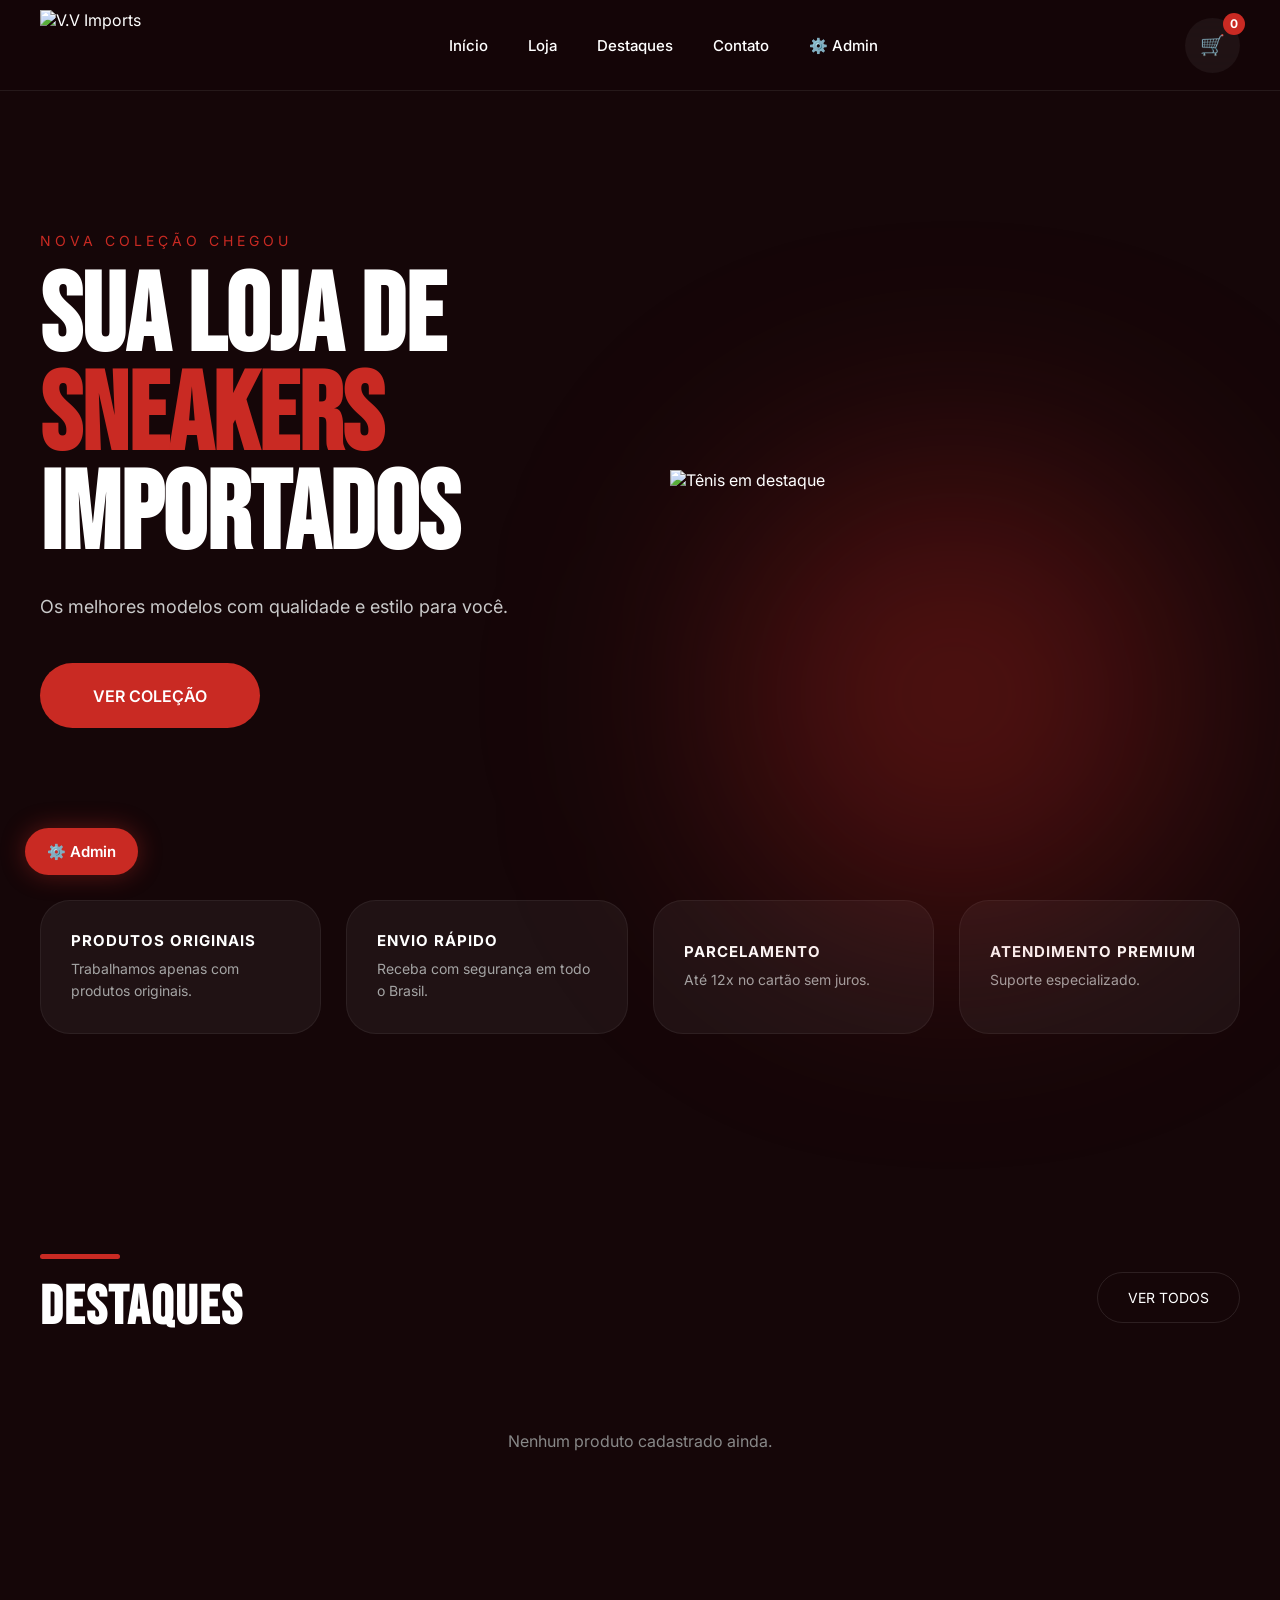
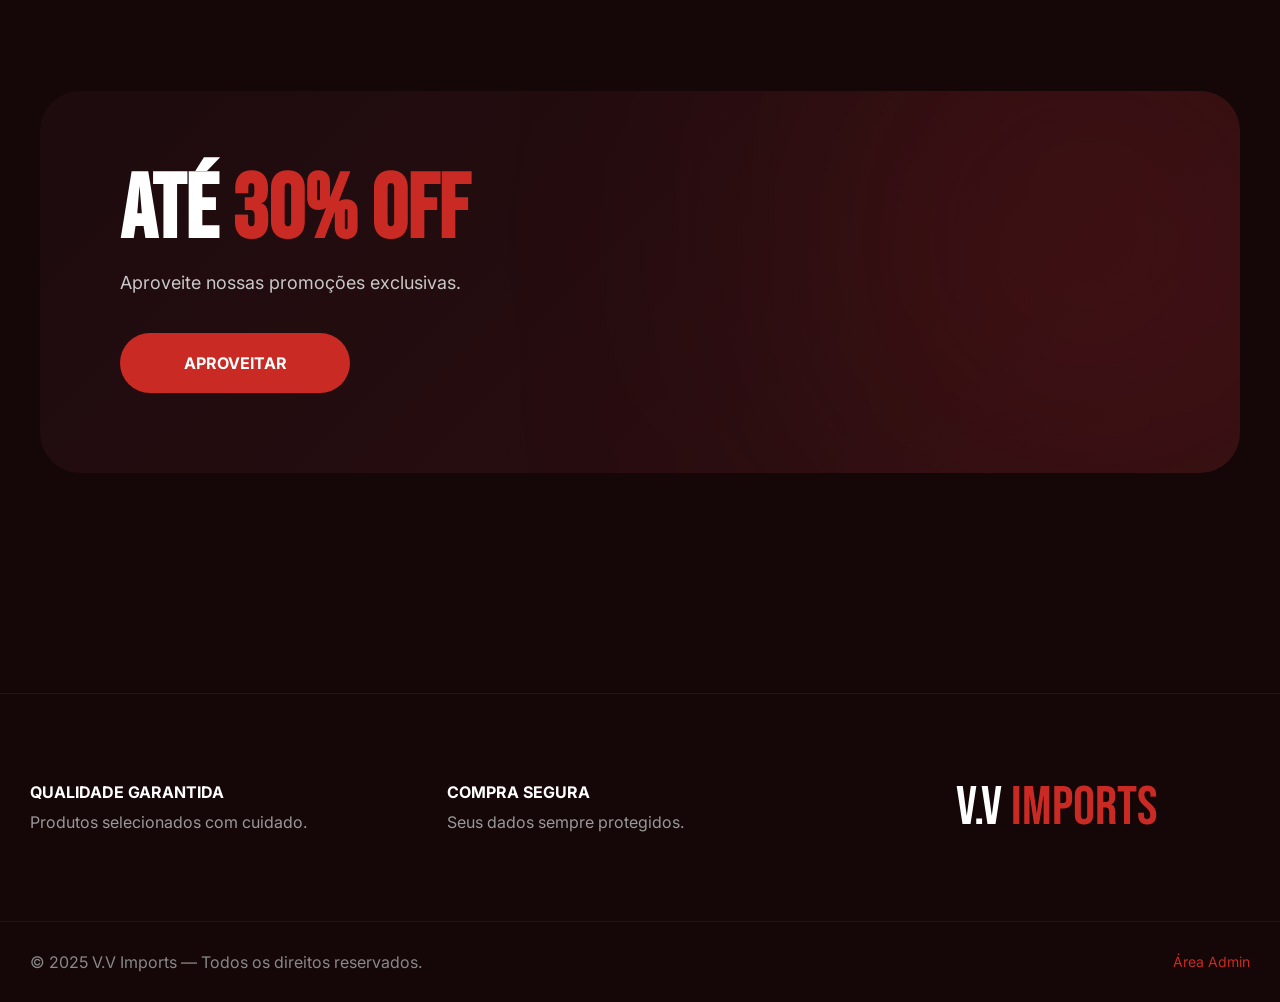
==== index.html @ e32a4dbe "Update index.html" ====
<!DOCTYPE html>
<html lang="pt-BR">
<head>
  <meta charset="UTF-8">
  <meta name="viewport" content="width=device-width, initial-scale=1.0">
  <title>V.V Imports - Sneakers Importados</title>
  <link rel="preconnect" href="https://fonts.googleapis.com">
  <link href="https://fonts.googleapis.com/css2?family=Bebas+Neue&family=Inter:wght@300;400;500;600;700;800&display=swap" rel="stylesheet">
  <link rel="stylesheet" href="styles.css">
</head>
<body>

<!-- HEADER -->
<header class="header">
  <div class="header-inner">

<img src="logo.png" alt="V.V Imports" class="logo-img">
    
    <nav class="nav" id="mainNav">
      <a class="nav-link" href="index.html">Início</a>
      <a class="nav-link" href="loja.html">Loja</a>
      <a class="nav-link" href="#destaques">Destaques</a>
      <a class="nav-link" href="#contato">Contato</a>
      <a class="nav-link" href="adminlogin.html">⚙️ Admin</a>
    </nav>

    <div class="header-actions">
      <button class="cart-btn" id="cartBtn" aria-label="Carrinho">
        🛒
        <span class="cart-badge" id="cartBadge">0</span>
      </button>
      <button class="hamburger" id="hamburger" aria-label="Menu">
        <span></span><span></span><span></span>
      </button>
    </div>

  </div>
</header>

<!-- HERO -->
<section class="hero">
  <div class="hero-content">
    <p class="hero-eyebrow">Nova coleção chegou</p>
    <h1 class="hero-title">
      SUA LOJA DE
      <span class="hero-red">SNEAKERS</span>
      IMPORTADOS
    </h1>
    <p class="hero-sub">Os melhores modelos com qualidade e estilo para você.</p>
    <a href="loja.html" class="btn-hero">VER COLEÇÃO</a>
  </div>

  <div class="hero-img-wrap">
    <div class="hero-glow"></div>
    <img class="hero-shoe" src="img/banner.png" alt="Tênis em destaque">
  </div>
</section>

<!-- BENEFÍCIOS -->
<section class="badges">
  <div class="badges-inner">

    <div class="badge-item">
      <div>
        <strong>PRODUTOS ORIGINAIS</strong>
        <span>Trabalhamos apenas com produtos originais.</span>
      </div>
    </div>

    <div class="badge-item">
      <div>
        <strong>ENVIO RÁPIDO</strong>
        <span>Receba com segurança em todo o Brasil.</span>
      </div>
    </div>

    <div class="badge-item">
      <div>
        <strong>PARCELAMENTO</strong>
        <span>Até 12x no cartão sem juros.</span>
      </div>
    </div>

    <div class="badge-item">
      <div>
        <strong>ATENDIMENTO PREMIUM</strong>
        <span>Suporte especializado.</span>
      </div>
    </div>

  </div>
</section>

<!-- DESTAQUES -->
<section class="section" id="destaques">
  <div class="section-inner">
    <div class="section-head">

      <div class="section-title-wrap">
        <div class="section-bar"></div>
        <h2 class="section-title">DESTAQUES</h2>
      </div>

      <a class="btn-outline" href="loja.html">VER TODOS</a>

    </div>

    <div class="products-grid" id="homeProducts"></div>

  </div>
</section>

<!-- BANNER PROMO -->
<section class="section" style="padding-top:0">
  <div class="section-inner">

    <div class="promo-banner">

      <div class="promo-content">

        <h2 class="promo-title">ATÉ <span>30% OFF</span></h2>

        <p class="promo-text">
          Aproveite nossas promoções exclusivas.
        </p>

        <a href="loja.html"
           class="btn-promo"
           style="display:inline-block;line-height:60px;text-align:center;text-decoration:none">

          APROVEITAR

        </a>

      </div>

    </div>

  </div>
</section>

<!-- FOOTER -->
<footer class="footer" id="contato">

  <div class="footer-top">

    <div class="footer-badge">
      <div>
        <strong>QUALIDADE GARANTIDA</strong>
        <span>Produtos selecionados com cuidado.</span>
      </div>
    </div>

    <div class="footer-badge">
      <div>
        <strong>COMPRA SEGURA</strong>
        <span>Seus dados sempre protegidos.</span>
      </div>
    </div>

    <div class="footer-logo">
      <span class="footer-logo-text">
        V.V <em>imports</em>
      </span>
    </div>

  </div>

  <div class="footer-bottom">
    <p>© 2025 V.V Imports — Todos os direitos reservados.</p>

    <a class="footer-admin-link" href="admin.html">
      Área Admin
    </a>
  </div>

</footer>

<!-- BOTÃO FLUTUANTE ADMIN -->
<a href="admin.html" class="floating-admin">
  ⚙️ Admin
</a>

<!-- CARRINHO -->
<div class="cart-overlay" id="cartOverlay"></div>

<aside class="cart-drawer" id="cartDrawer">

  <div class="cart-header">
    <h3>Seu Carrinho</h3>
    <button class="cart-close" id="cartClose">&times;</button>
  </div>

  <div class="cart-items" id="cartItems"></div>

  <div class="cart-footer">

    <div class="cart-total">
      <span>Total</span>
      <strong id="cartTotal">R$ 0,00</strong>
    </div>

    <button class="btn-checkout">
      FINALIZAR COMPRA
    </button>

  </div>

</aside>

<!-- MODAL PRODUTO -->
<div class="modal-overlay" id="modalOverlay">
  <div class="modal-box" id="modalBox">
    <button class="modal-close" id="modalClose">&times;</button>
    <div class="modal-content" id="modalContent"></div>
  </div>
</div>

<!-- TOAST -->
<div class="toast" id="toast"></div>

<script src="script.js"></script>

</body>
</html>
---- styles.css ----
/* =========================
   VC IMPORTS — styles.css
   Versão corrigida e completa
========================= */

@import url('https://fonts.googleapis.com/css2?family=Bebas+Neue&family=Inter:wght@300;400;500;600;700;800&display=swap');

:root{
  --bg:#150608;
  --bg2:#1d0b0d;
  --card:#201214;
  --red:#C92A23;
  --red-dark:#6A0A0B;
  --gray:#98909B;
  --white:#ffffff;
}

*{ margin:0; padding:0; box-sizing:border-box; }
html{ scroll-behavior:smooth; }
body{ background:var(--bg); color:var(--white); font-family:'Inter',sans-serif; overflow-x:hidden; }
a{ text-decoration:none; color:inherit; }
img{ max-width:100%; display:block; }
button{ border:none; outline:none; cursor:pointer; font-family:'Inter',sans-serif; }

/* ── HEADER ─────────────── */
.header{
  position:fixed; width:100%; top:0; left:0; z-index:1000;
  background:rgba(21,6,8,.85); backdrop-filter:blur(20px);
  border-bottom:1px solid rgba(255,255,255,.08);
}
.header-inner{
  max-width:1400px; height:90px; margin:auto;
  display:flex; align-items:center; justify-content:space-between; padding:0 40px;
}

/* ── LOGO ─────────────── */
.logo{ display:flex; align-items:center; gap:15px; }
.logo-circle{
  width:70px; height:70px; border-radius:50%; background:var(--red);
  display:flex; flex-direction:column; justify-content:center; align-items:center;
  box-shadow:0 0 25px rgba(201,42,35,.4);
}
.logo-vc{ font-family:'Bebas Neue'; font-size:28px; line-height:1; }
.logo-imp{ font-size:10px; letter-spacing:2px; }

/* ── NAV ─────────────── */
.nav{ display:flex; gap:40px; }
.nav-link{ position:relative; font-size:15px; font-weight:500; transition:.3s; }
.nav-link:hover{ color:var(--red); }
.nav-link::after{
  content:""; position:absolute; left:0; bottom:-8px;
  width:0; height:2px; background:var(--red); transition:.3s;
}
.nav-link:hover::after{ width:100%; }

/* ── HEADER ACTIONS ─────────────── */
.header-actions{ display:flex; align-items:center; gap:20px; }
.cart-btn{
  width:55px; height:55px; border-radius:50%;
  background:rgba(255,255,255,.05); color:white; position:relative; transition:.3s;
  font-size:20px;
}
.cart-btn:hover{ background:var(--red); transform:translateY(-4px); }
.cart-badge{
  position:absolute; top:-5px; right:-5px;
  width:22px; height:22px; border-radius:50%; background:var(--red);
  display:flex; align-items:center; justify-content:center;
  font-size:12px; font-weight:700;
}

/* ── HAMBURGER ─────────────── */
.hamburger{
  width:55px; height:55px; border-radius:50%;
  background:rgba(255,255,255,.05);
  display:none; flex-direction:column; justify-content:center; align-items:center; gap:5px;
}
.hamburger span{ width:22px; height:2px; background:white; border-radius:2px; }

/* ── HERO ─────────────── */
.hero{
  min-height:100vh; max-width:1400px; margin:auto;
  padding:140px 40px 80px;
  display:flex; justify-content:space-between; align-items:center; gap:60px;
}
.hero-content{ flex:1; }
.hero-eyebrow{ color:var(--red); text-transform:uppercase; letter-spacing:4px; font-size:14px; margin-bottom:20px; }
.hero-title{ font-family:'Bebas Neue'; font-size:110px; line-height:.9; margin-bottom:25px; }
.hero-red{ color:var(--red); }
.hero-sub{ max-width:550px; color:#c9c9c9; font-size:18px; line-height:1.8; margin-bottom:40px; }
.hero-img-wrap{ flex:1; display:flex; justify-content:center; position:relative; }
.hero-glow{
  position:absolute; width:450px; height:450px; border-radius:50%;
  background:rgba(201,42,35,.35); filter:blur(120px);
}
.hero-shoe{
  width:100%; max-width:650px; position:relative; z-index:2;
  animation:float 4s ease-in-out infinite;
}
@keyframes float{
  0%,100%{ transform:translateY(0); }
  50%{ transform:translateY(-20px); }
}

/* ── BOTÕES ─────────────── */
.btn-hero{
  width:220px; height:65px; background:var(--red); border-radius:50px;
  color:white; display:inline-flex; justify-content:center; align-items:center;
  font-weight:600; transition:.3s;
}
.btn-hero:hover{ transform:translateY(-8px); background:#ff2d2d; box-shadow:0 0 40px rgba(255,0,0,.4); }

.btn-buy{
  width:100%; height:54px; border-radius:50px; background:var(--red);
  color:white; font-size:15px; font-weight:600; transition:.3s; letter-spacing:.5px;
}
.btn-buy:hover{ background:#ff2a2a; box-shadow:0 0 35px rgba(255,0,0,.5); }

.btn-details{
  width:100%; height:54px; border-radius:50px;
  background:transparent; border:1px solid rgba(255,255,255,.2);
  color:white; font-size:15px; font-weight:500; transition:.3s;
}
.btn-details:hover{ border-color:var(--red); color:var(--red); }

.btn-delete{
  width:100%; height:54px; border-radius:50px;
  background:transparent; border:1px solid rgba(201,42,35,.5);
  color:var(--red); font-size:15px; font-weight:500; transition:.3s;
}
.btn-delete:hover{ background:var(--red); color:white; }

.btn-outline{
  padding:16px 30px; border:1px solid rgba(255,255,255,.1);
  border-radius:50px; font-size:14px; color:white; transition:.3s;
}
.btn-outline:hover{ background:var(--red); border-color:var(--red); }

/* ── BADGES ─────────────── */
.badges{ padding:0 40px 100px; }
.badges-inner{
  max-width:1400px; margin:auto;
  display:grid; grid-template-columns:repeat(auto-fit,minmax(250px,1fr)); gap:25px;
}
.badge-item{
  background:var(--card); border:1px solid rgba(255,255,255,.06);
  border-radius:30px; padding:30px;
  display:flex; align-items:center; gap:20px; transition:.3s;
}
.badge-item:hover{ transform:translateY(-10px); border-color:rgba(201,42,35,.3); box-shadow:0 0 40px rgba(201,42,35,.2); }
.badge-item strong{ display:block; font-size:15px; margin-bottom:8px; letter-spacing:1px; }
.badge-item span{ color:#a4a4a4; font-size:14px; line-height:1.6; }

/* ── SEÇÃO ─────────────── */
.section{ padding:120px 40px; }
.section-inner{ max-width:1400px; margin:auto; }
.section-head{ display:flex; justify-content:space-between; align-items:center; margin-bottom:50px; }
.section-title-wrap{ display:flex; flex-direction:column; }
.section-bar{ width:80px; height:5px; background:var(--red); border-radius:20px; margin-bottom:15px; }
.section-title{ font-family:'Bebas Neue'; font-size:55px; letter-spacing:2px; }

/* ── GRID PRODUTOS ─────────────── */
.products-grid{
  display:grid;
  grid-template-columns:repeat(auto-fill,minmax(300px,1fr));
  gap:30px;
}

/* ── CARD PRODUTO ─────────────── */
.product-card{
  background:var(--card); border-radius:28px; overflow:hidden;
  position:relative; transition:.4s; border:1px solid rgba(255,255,255,.05);
  cursor:pointer;
}
.product-card:hover{ transform:translateY(-12px); border-color:rgba(201,42,35,.3); box-shadow:0 0 50px rgba(201,42,35,.2); }

.product-img-wrap{ overflow:hidden; height:260px; background:#180d0e; }
.product-img-wrap img{ width:100%; height:100%; object-fit:cover; transition:transform .4s; }
.product-card:hover .product-img-wrap img{ transform:scale(1.05); }

.product-info{ padding:22px; }
.product-brand{ font-size:12px; color:var(--red); letter-spacing:2px; text-transform:uppercase; font-weight:600; }
.product-name{ font-size:20px; font-weight:700; margin:8px 0 10px; }
.product-description{ color:#a7a7a7; line-height:1.7; font-size:14px; margin-bottom:18px; min-height:44px; }
.product-price{ font-size:32px; color:var(--red); font-weight:700; margin-bottom:18px; }
.product-badge{
  position:absolute; top:18px; left:18px;
  background:var(--red); color:white;
  padding:8px 16px; border-radius:30px; font-size:12px; font-weight:700; z-index:5;
}
.product-buttons{ display:flex; flex-direction:column; gap:10px; }

/* ── EMPTY ─────────────── */
.empty-msg{ color:#888; font-size:16px; grid-column:1/-1; padding:40px 0; text-align:center; }

/* ── BUSCA ─────────────── */
.shop-controls{ margin-bottom:40px; }
#searchInput{
  width:100%; max-width:500px; height:60px;
  background:#1d0d0f; border:1px solid rgba(255,255,255,.08);
  border-radius:50px; padding:0 25px; color:white; font-size:16px;
  outline:none; transition:.3s;
}
#searchInput:focus{ border-color:var(--red); box-shadow:0 0 20px rgba(201,42,35,.15); }
#searchInput::placeholder{ color:#666; }

/* ── CARRINHO DRAWER ─────────────── */
.cart-overlay{
  position:fixed; inset:0; background:rgba(0,0,0,.75);
  opacity:0; visibility:hidden; transition:.3s; z-index:999;
}
.cart-overlay.active{ opacity:1; visibility:visible; }

.cart-drawer{
  position:fixed; right:-460px; top:0; width:430px; max-width:100%; height:100vh;
  background:#130609; z-index:1000; transition:.4s cubic-bezier(.4,0,.2,1);
  display:flex; flex-direction:column;
  border-left:1px solid rgba(255,255,255,.07);
}
.cart-drawer.active{ right:0; }

.cart-header{
  padding:25px 25px 20px;
  display:flex; justify-content:space-between; align-items:center;
  border-bottom:1px solid rgba(255,255,255,.08);
}
.cart-header h3{ font-size:22px; font-weight:700; }
.cart-close{ background:none; color:white; font-size:32px; line-height:1; }

.cart-items{ flex:1; overflow-y:auto; padding:20px 25px; }
.cart-items::-webkit-scrollbar{ width:4px; }
.cart-items::-webkit-scrollbar-track{ background:transparent; }
.cart-items::-webkit-scrollbar-thumb{ background:var(--red-dark); border-radius:4px; }

.cart-empty{ text-align:center; padding:60px 20px; color:#666; }
.cart-empty span{ font-size:48px; display:block; margin-bottom:15px; }

.cart-item{ display:flex; gap:15px; background:var(--card); padding:15px; border-radius:18px; margin-bottom:15px; }
.cart-item img{ width:85px; height:85px; object-fit:cover; border-radius:12px; flex-shrink:0; }
.cart-item-info{ flex:1; min-width:0; }
.cart-item-name{ font-size:15px; font-weight:600; margin-bottom:6px; white-space:nowrap; overflow:hidden; text-overflow:ellipsis; }
.cart-item-price{ color:var(--red); font-weight:700; font-size:16px; margin-bottom:10px; }

.cart-qty{ display:flex; align-items:center; gap:12px; }
.qty-btn{
  width:32px; height:32px; border-radius:50%; background:rgba(255,255,255,.08);
  color:white; font-size:18px; display:flex; align-items:center; justify-content:center; transition:.2s;
}
.qty-btn:hover{ background:var(--red); }
.cart-qty span{ font-size:16px; font-weight:600; min-width:20px; text-align:center; }

.cart-footer{ padding:20px 25px 25px; border-top:1px solid rgba(255,255,255,.08); }
.cart-total{ display:flex; justify-content:space-between; align-items:center; margin-bottom:18px; font-size:17px; }
.cart-total strong{ color:var(--red); font-size:26px; }
.btn-checkout{
  width:100%; height:58px; border-radius:50px; background:var(--red);
  color:white; font-size:16px; font-weight:700; transition:.3s; letter-spacing:.5px;
}
.btn-checkout:hover{ background:#ff2a2a; box-shadow:0 0 30px rgba(255,0,0,.4); }

/* ── MODAL PRODUTO ─────────────── */
.modal-overlay{
  position:fixed; inset:0; background:rgba(0,0,0,.8);
  opacity:0; visibility:hidden; transition:.3s; z-index:1001;
  display:flex; align-items:center; justify-content:center; padding:20px;
}
.modal-overlay.active{ opacity:1; visibility:visible; }

.modal-box{
  width:900px; max-width:100%; background:#160810;
  border-radius:30px; overflow:hidden;
  transform:scale(.85); opacity:0; transition:.3s; z-index:1002;
  position:relative; border:1px solid rgba(255,255,255,.07);
  max-height:90vh; overflow-y:auto;
}
.modal-box.active{ transform:scale(1); opacity:1; }

.modal-close{
  position:absolute; right:20px; top:20px;
  background:rgba(0,0,0,.5); color:white; font-size:28px;
  width:40px; height:40px; border-radius:50%; display:flex; align-items:center; justify-content:center;
  z-index:10; transition:.2s;
}
.modal-close:hover{ background:var(--red); }

.modal-layout{ display:grid; grid-template-columns:1fr 1fr; }

.modal-img-wrap{ background:#130609; position:relative; min-height:350px; }
.modal-image{ width:100%; height:100%; object-fit:cover; }

.modal-details{ padding:40px; display:flex; flex-direction:column; justify-content:center; }
.modal-brand{ font-size:12px; color:var(--red); letter-spacing:2px; text-transform:uppercase; font-weight:600; }
.modal-category{
  display:inline-block; margin-left:10px; font-size:11px; color:#888;
  background:rgba(255,255,255,.05); padding:3px 10px; border-radius:20px;
}
.modal-title{ font-size:28px; font-weight:700; margin:12px 0 14px; line-height:1.2; }
.modal-desc{ color:#aaa; line-height:1.8; font-size:15px; margin-bottom:24px; }
.modal-price{ font-size:40px; color:var(--red); font-weight:700; margin-bottom:28px; }

/* ── TOAST ─────────────── */
.toast{
  position:fixed; bottom:40px; right:40px;
  background:#1d0d0f; border:1px solid var(--red);
  color:white; padding:16px 24px; border-radius:18px;
  font-size:15px; transform:translateY(100px); opacity:0; transition:.3s; z-index:2000;
  box-shadow:0 0 30px rgba(201,42,35,.3);
}
.toast.show{ transform:translateY(0); opacity:1; }

/* ── BANNER PROMO ─────────────── */
.promo-banner{
  margin-top:80px; background:linear-gradient(135deg,#1d0b0d,#2d0e12);
  border-radius:40px; padding:80px; position:relative; overflow:hidden;
}
.promo-banner::before{
  content:""; position:absolute;
  width:500px; height:500px; background:rgba(201,42,35,.2);
  border-radius:50%; filter:blur(150px); right:-100px; top:-100px;
}
.promo-content{ position:relative; z-index:2; }
.promo-title{ font-family:'Bebas Neue'; font-size:90px; line-height:.9; margin-bottom:20px; }
.promo-title span{ color:var(--red); }
.promo-text{ color:#c8c8c8; font-size:18px; margin-bottom:40px; }
.btn-promo{ width:230px; height:60px; border-radius:50px; background:var(--red); color:white; font-weight:700; transition:.3s; }
.btn-promo:hover{ transform:translateY(-8px); box-shadow:0 0 40px rgba(255,0,0,.4); }

/* ── ADMIN LOGIN ─────────────── */
.page-login{
  min-height:100vh; display:flex; align-items:center; justify-content:center;
  padding:40px 20px;
}
.login-card{
  width:100%; max-width:460px; background:var(--card);
  border-radius:35px; padding:50px; border:1px solid rgba(255,255,255,.06);
}
.login-card h1{ font-family:'Bebas Neue'; font-size:48px; margin-bottom:8px; }
.login-card p{ color:#888; margin-bottom:35px; font-size:15px; }
.form-group{ display:flex; flex-direction:column; gap:8px; margin-bottom:20px; }
.form-group label{ font-size:13px; color:#aaa; }
.form-group input{
  height:56px; background:#2b1518; border:1px solid rgba(255,255,255,.06);
  border-radius:18px; padding:0 20px; color:white; font-size:15px; outline:none; transition:.3s;
}
.form-group input:focus{ border-color:var(--red); }
.login-error{
  display:none; background:rgba(201,42,35,.15); border:1px solid rgba(201,42,35,.3);
  color:#ff8080; padding:14px 18px; border-radius:15px; font-size:14px; margin-bottom:20px;
}

/* ── ADMIN PANEL ─────────────── */
.page-admin{ max-width:1400px; margin:auto; padding:130px 30px 80px; }
.admin-topbar{
  display:flex; justify-content:space-between; align-items:center;
  margin-bottom:40px;
}
.admin-topbar h1{ font-family:'Bebas Neue'; font-size:52px; }
.btn-logout{
  padding:12px 24px; border-radius:50px; background:rgba(201,42,35,.15);
  border:1px solid rgba(201,42,35,.4); color:var(--red); font-weight:600; transition:.3s;
}
.btn-logout:hover{ background:var(--red); color:white; }

.admin-grid{ display:grid; grid-template-columns:420px 1fr; gap:40px; align-items:start; }

.admin-form-card{
  background:var(--card); border-radius:30px; padding:40px;
  border:1px solid rgba(255,255,255,.05); position:sticky; top:110px;
}
.admin-form-card h2{ font-family:'Bebas Neue'; font-size:36px; margin-bottom:30px; }

.form-card{ display:flex; flex-direction:column; gap:18px; }
.form-card label{ font-size:13px; color:#bdbdbd; margin-bottom:-10px; }
.form-card input, .form-card textarea{
  width:100%; background:#2b1518; border:1px solid rgba(255,255,255,.06);
  border-radius:16px; padding:14px 18px; color:white; font-size:14px; outline:none; transition:.3s;
}
.form-card input:focus, .form-card textarea:focus{ border-color:var(--red); }
.form-card input[type="file"]{ padding:12px 18px; }
.form-card textarea{ resize:vertical; min-height:80px; }

#imagePreview{
  display:none; width:100%; max-height:200px; object-fit:cover;
  border-radius:16px; margin-top:5px;
}

.admin-products-section h2{ font-family:'Bebas Neue'; font-size:40px; margin-bottom:30px; }

/* ── FOOTER ─────────────── */
.footer{ margin-top:100px; border-top:1px solid rgba(255,255,255,.06); }
.footer-top{
  max-width:1400px; margin:auto; padding:80px 30px;
  display:grid; grid-template-columns:repeat(auto-fit,minmax(250px,1fr)); gap:30px;
}
.footer-badge{ display:flex; gap:20px; align-items:center; }
.footer-badge strong{ display:block; margin-bottom:10px; }
.footer-badge span{ color:#999; }
.footer-logo{ display:flex; justify-content:center; align-items:center; }
.footer-logo-text{ font-family:'Bebas Neue'; font-size:55px; }
.footer-logo-text em{ color:var(--red); font-style:normal; }
.footer-bottom{
  border-top:1px solid rgba(255,255,255,.06); padding:30px;
  display:flex; justify-content:space-between; align-items:center; color:#888;
}
.footer-admin-link{ color:var(--red); font-size:14px; }
.footer-admin-link:hover{ text-decoration:underline; }

/* ── ANIMAÇÕES ─────────────── */
@keyframes fadeUp{
  from{ opacity:0; transform:translateY(30px); }
  to{ opacity:1; transform:translateY(0); }
}
.product-card{ animation:fadeUp .6s ease both; }

/* ── BOTÃO ADMIN FLUTUANTE ─────────────── */

.floating-admin{
    position:fixed;
    bottom:25px;
    left:25px;

    background:var(--red);
    color:white;

    padding:14px 22px;
    border-radius:50px;

    font-size:15px;
    font-weight:600;

    z-index:2000;

    box-shadow:0 0 25px rgba(201,42,35,.4);

    transition:.3s;
}

.floating-admin:hover{
    transform:translateY(-5px);
    background:#ff2a2a;
}

/* ── RESPONSIVO ─────────────── */
@media(max-width:900px){
  .admin-grid{ grid-template-columns:1fr; }
  .admin-form-card{ position:static; }
  .modal-layout{ grid-template-columns:1fr; }
  .modal-img-wrap{ min-height:280px; }
}

@media(max-width:768px){
  .nav{ display:none; position:absolute; top:90px; left:0; right:0; flex-direction:column;
        background:rgba(21,6,8,.97); padding:20px 30px; gap:20px; border-bottom:1px solid rgba(255,255,255,.08); }
  .nav.open{ display:flex; }
  .hamburger{ display:flex; }
  .hero{ flex-direction:column; text-align:center; padding-top:130px; }
  .hero-title{ font-size:72px; }
  .hero-sub{ font-size:16px; }
  .section{ padding:80px 20px; }
  .section-title{ font-size:45px; }
  .section-head{ flex-direction:column; gap:20px; }
  .badges{ padding:0 20px 60px; }
  .promo-banner{ padding:50px 30px; }
  .promo-title{ font-size:60px; }
  .footer-bottom{ flex-direction:column; gap:15px; text-align:center; }
}

@media(max-width:500px){
  .hero-title{ font-size:54px; }
  .header-inner{ padding:0 20px; }
  .cart-drawer{ width:100%; }
  .toast{ right:15px; left:15px; bottom:20px; }
  .login-card{ padding:35px 25px; }
  .admin-form-card{ padding:25px 20px; }
}

.logo{
    display: flex;
    align-items: center;
}

.logo-img{
    height: 70px;      /* ajuste conforme necessário */
    width: auto;
    object-fit: contain;
}
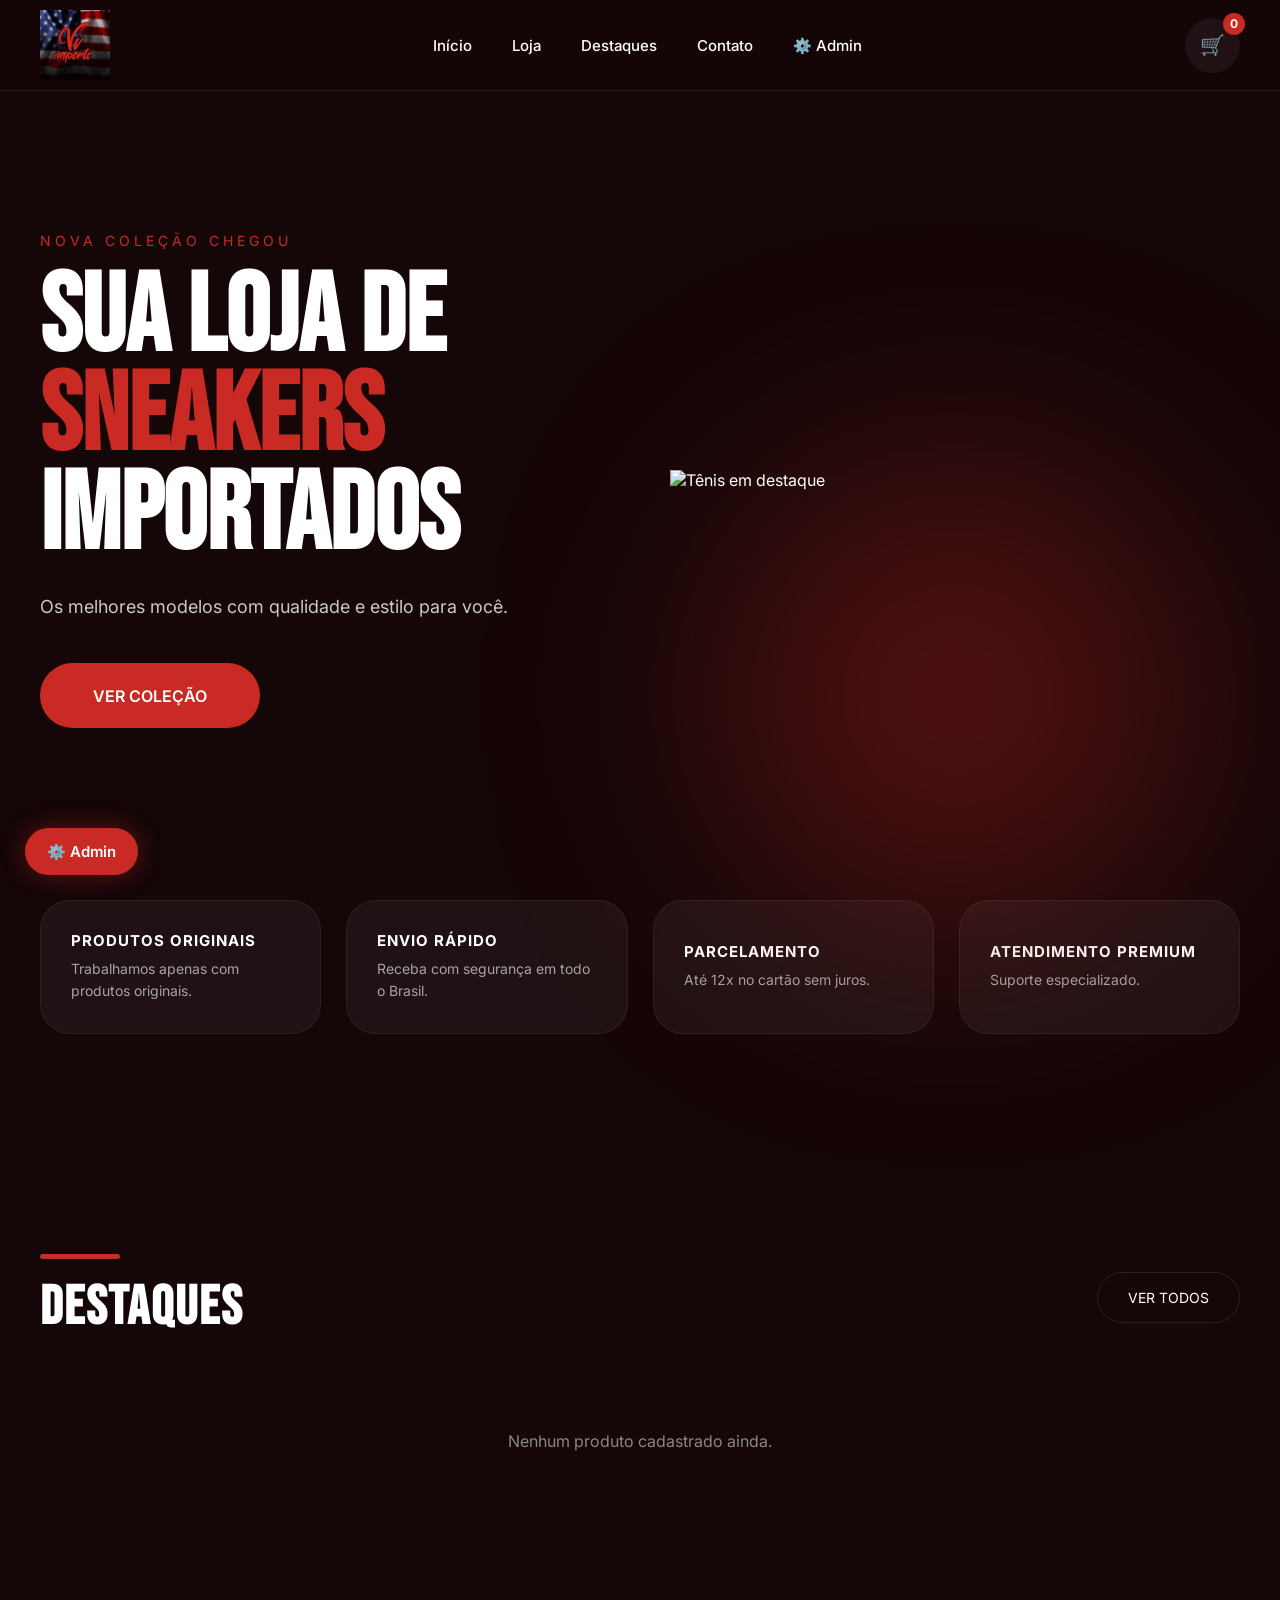
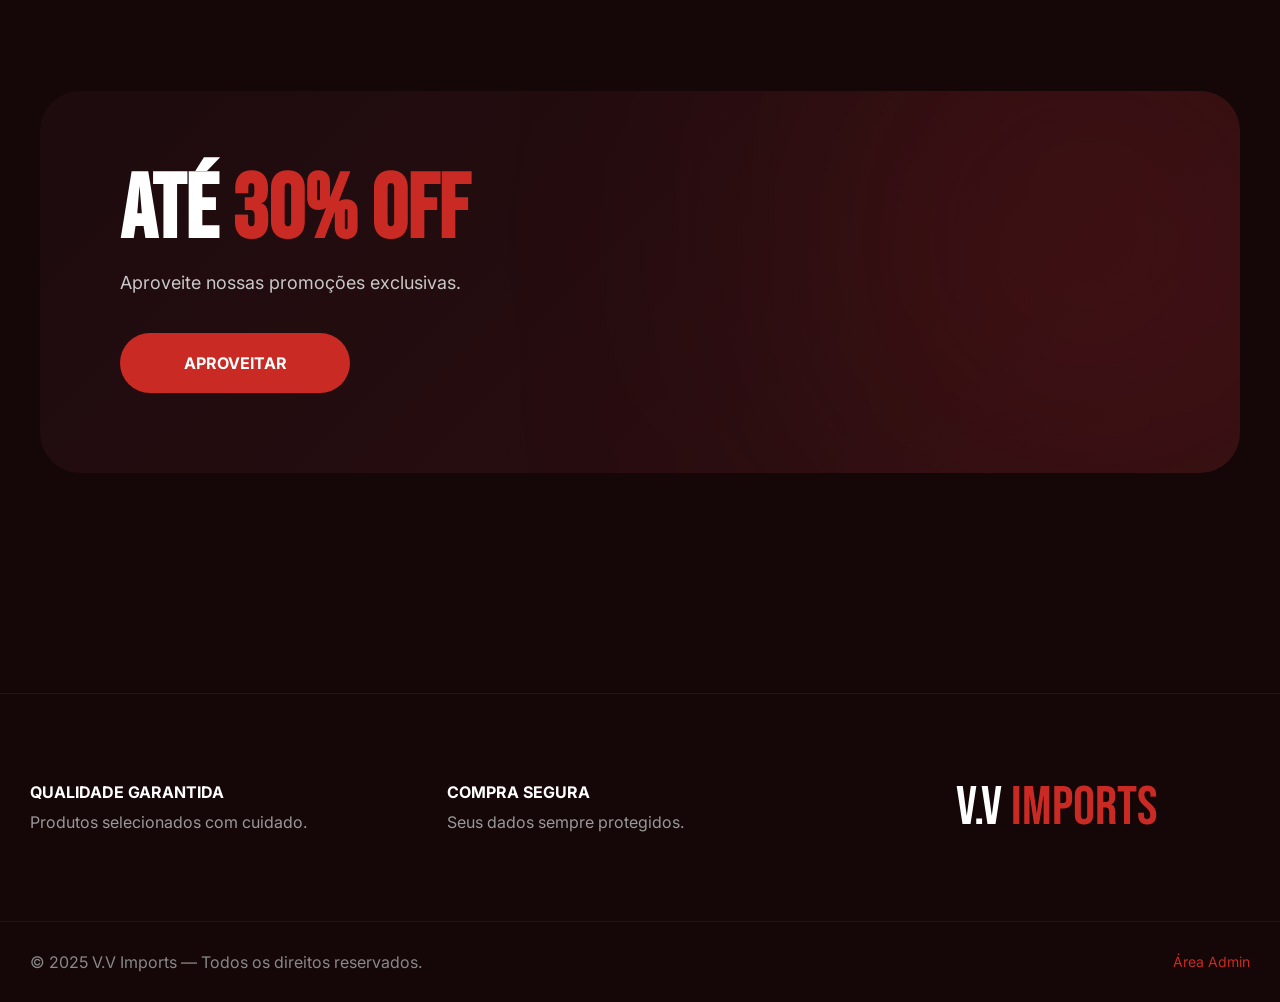
==== commit cd7a30b0: "Update index.html" ====
--- a/index.html
+++ b/index.html
@@ -14,7 +14,9 @@
 <header class="header">
   <div class="header-inner">
 
-<img src="logo.png" alt="V.V Imports" class="logo-img">
+<a href="index.html" class="logo">
+    <img src="logo.jpg" alt="V.V Imports" class="logo-img">
+</a>
     
     <nav class="nav" id="mainNav">
       <a class="nav-link" href="index.html">Início</a>
@@ -169,15 +171,15 @@
   <div class="footer-bottom">
     <p>© 2025 V.V Imports — Todos os direitos reservados.</p>
 
-    <a class="footer-admin-link" href="admin.html">
-      Área Admin
-    </a>
+ <a class="footer-admin-link" href="adminlogin.html">
+  Área Admin
+</a>
   </div>
 
 </footer>
 
 <!-- BOTÃO FLUTUANTE ADMIN -->
-<a href="admin.html" class="floating-admin">
+<a href="adminlogin.html" class="floating-admin">
   ⚙️ Admin
 </a>
 
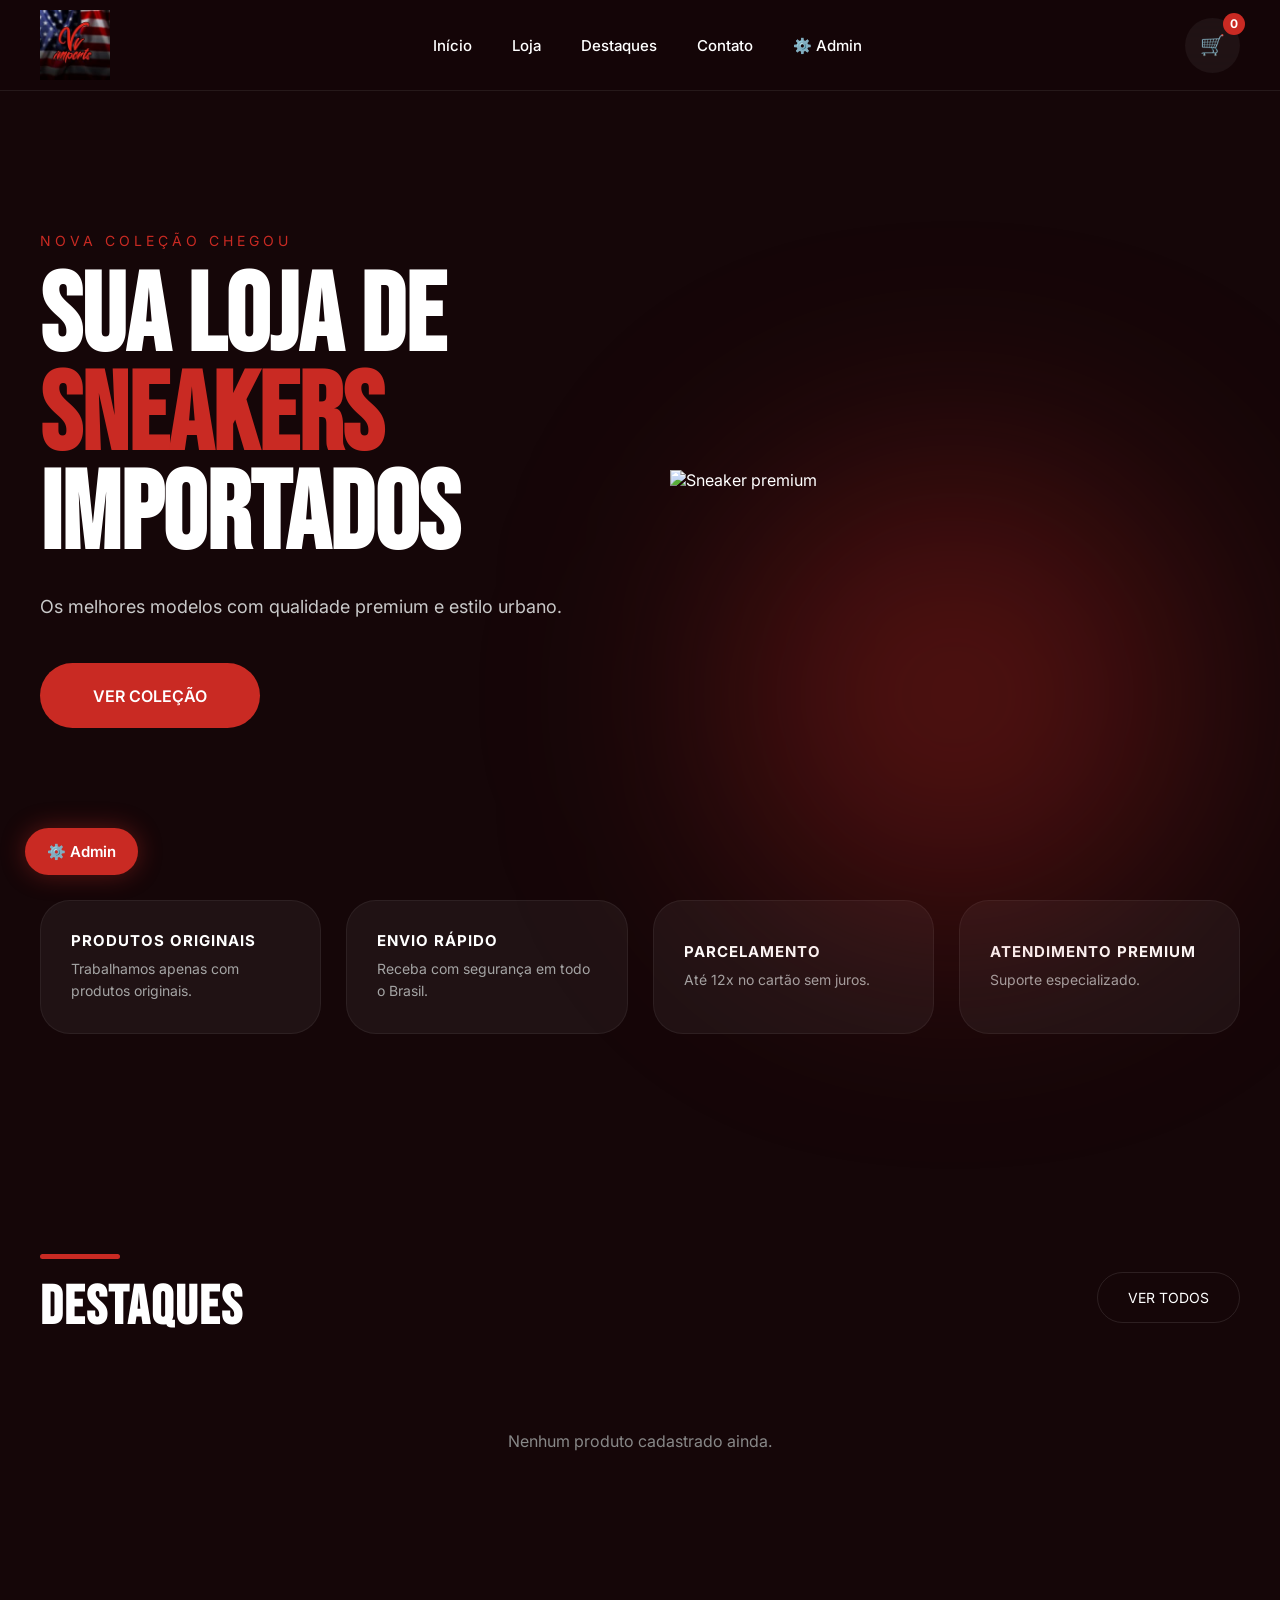
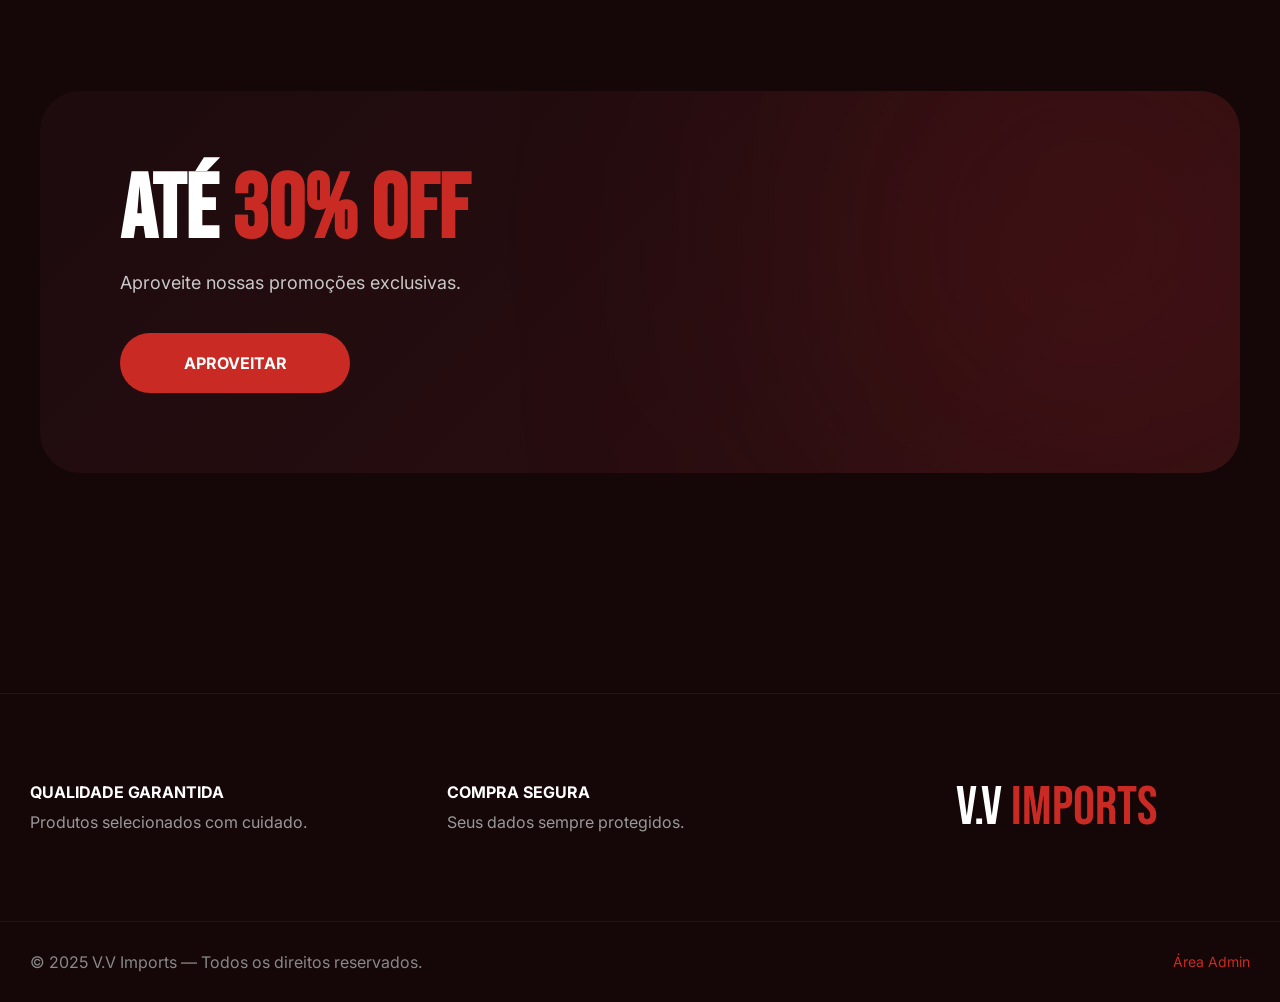
==== commit d3552150: "Update index.html" ====
--- a/index.html
+++ b/index.html
@@ -43,18 +43,22 @@
 <section class="hero">
   <div class="hero-content">
     <p class="hero-eyebrow">Nova coleção chegou</p>
+
     <h1 class="hero-title">
-      SUA LOJA DE
-      <span class="hero-red">SNEAKERS</span>
-      IMPORTADOS
+      SUA LOJA DE<br>
+      <span class="hero-red">SNEAKERS</span> IMPORTADOS
     </h1>
-    <p class="hero-sub">Os melhores modelos com qualidade e estilo para você.</p>
+
+    <p class="hero-sub">
+      Os melhores modelos com qualidade premium e estilo urbano.
+    </p>
+
     <a href="loja.html" class="btn-hero">VER COLEÇÃO</a>
   </div>
 
   <div class="hero-img-wrap">
     <div class="hero-glow"></div>
-    <img class="hero-shoe" src="img/banner.png" alt="Tênis em destaque">
+    <img class="hero-shoe" src="img/banner.png" alt="Sneaker premium">
   </div>
 </section>
 
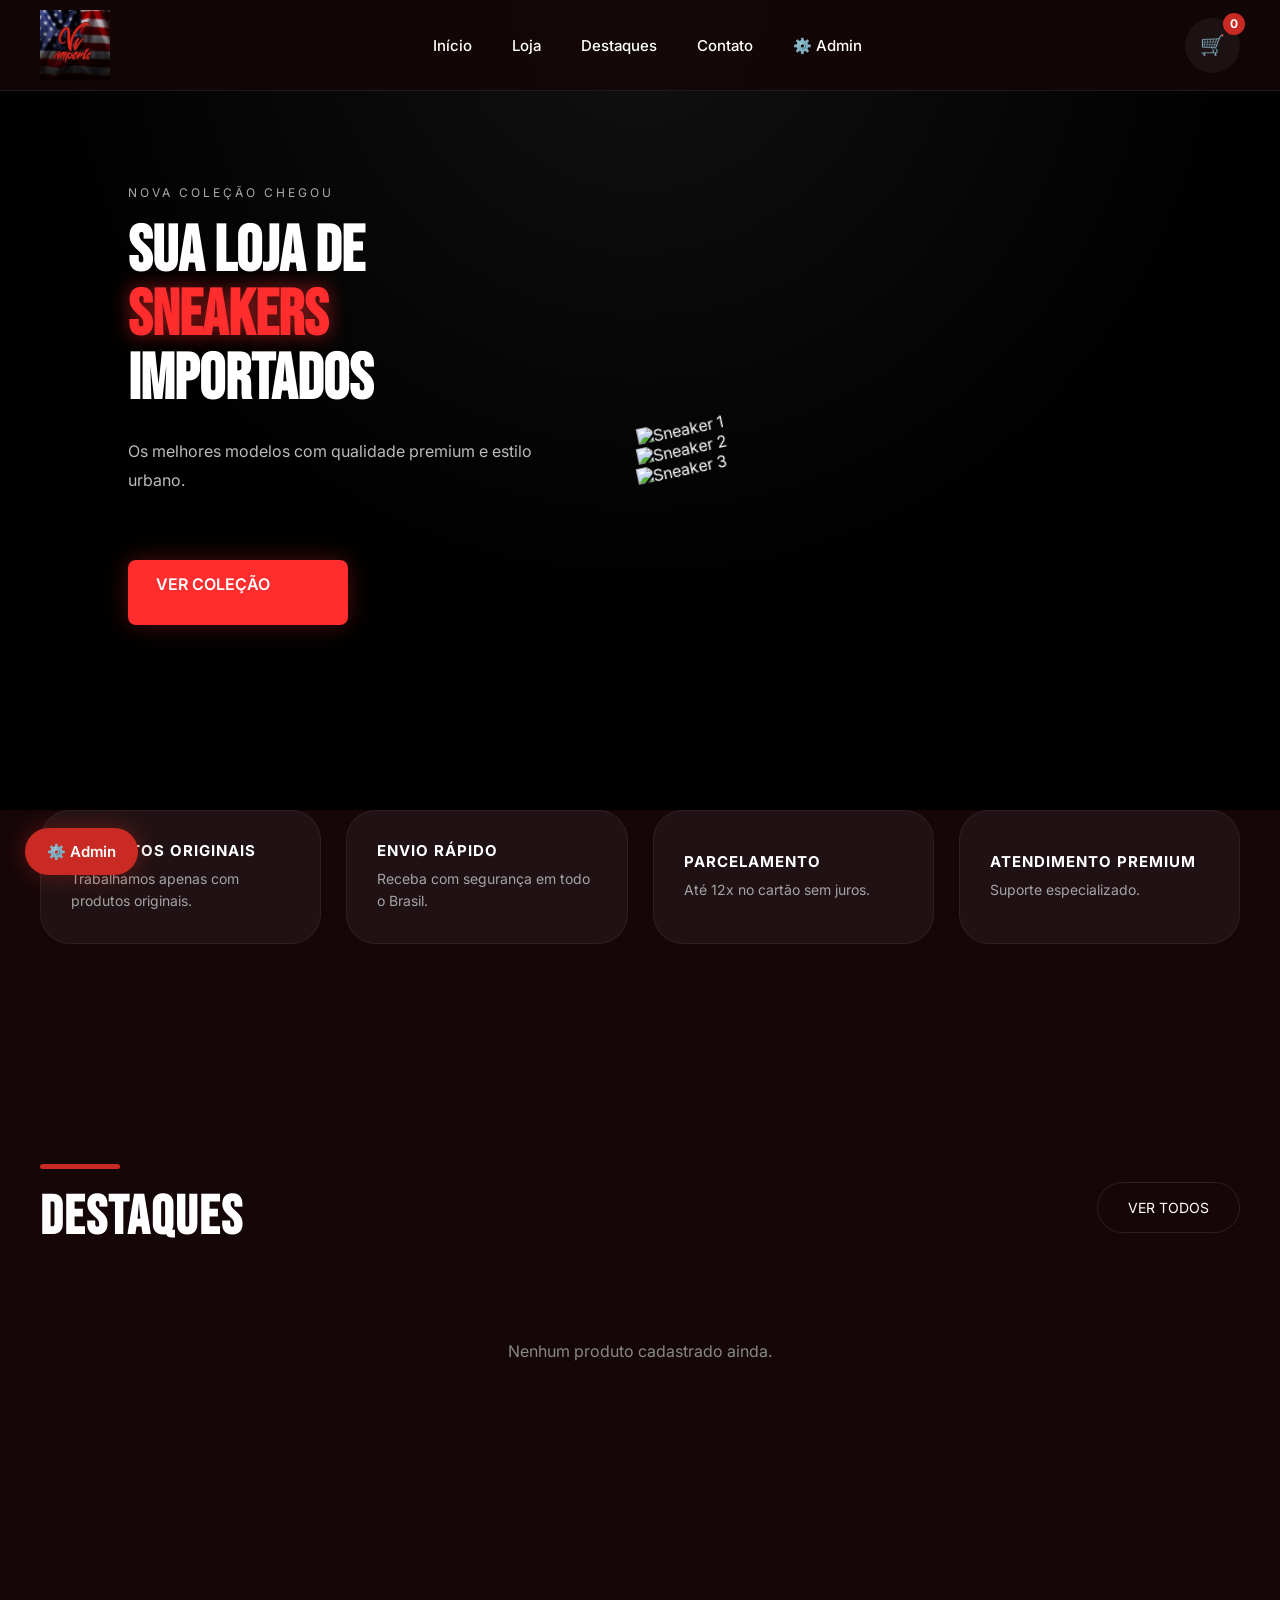
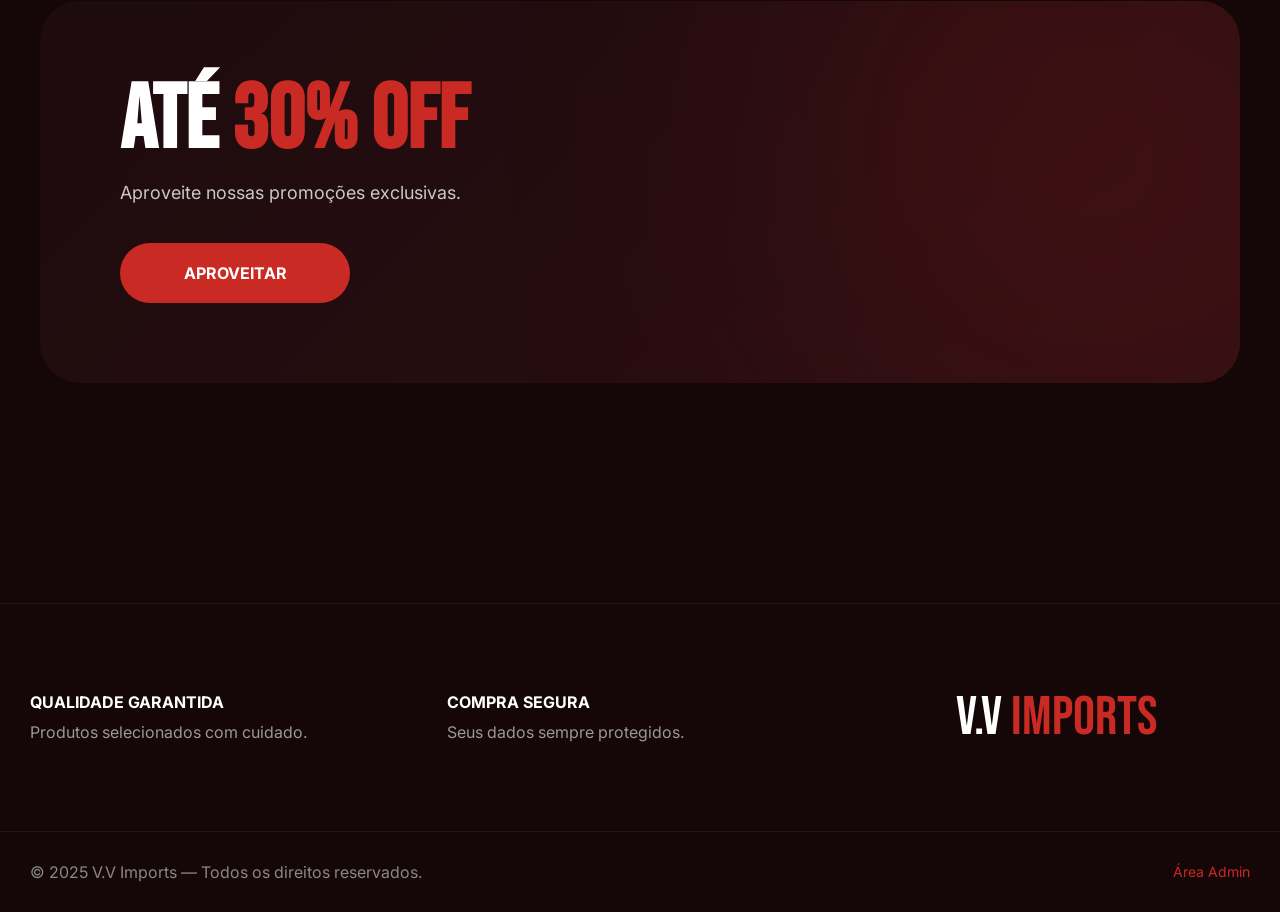
==== commit a80f636e: "Enhance hero section with image slider Added a hero slider with multiple sneaker images." ====
--- a/index.html
+++ b/index.html
@@ -41,6 +41,7 @@
 
 <!-- HERO -->
 <section class="hero">
+
   <div class="hero-content">
     <p class="hero-eyebrow">Nova coleção chegou</p>
 
@@ -56,10 +57,16 @@
     <a href="loja.html" class="btn-hero">VER COLEÇÃO</a>
   </div>
 
-  <div class="hero-img-wrap">
+  <div class="hero-slider">
+
     <div class="hero-glow"></div>
-    <img class="hero-shoe" src="img/banner.png" alt="Sneaker premium">
-  </div>
+
+    <img class="hero-shoe active" src="img/tenis1.png" alt="Sneaker 1">
+    <img class="hero-shoe" src="img/tenis2.png" alt="Sneaker 2">
+    <img class="hero-shoe" src="img/tenis3.png" alt="Sneaker 3">
+
+  </div>
+
 </section>
 
 <!-- BENEFÍCIOS -->
--- a/styles.css
+++ b/styles.css
@@ -483,3 +483,95 @@
     width: auto;
     object-fit: contain;
 }
+.hero{
+  display:flex;
+  align-items:center;
+  justify-content:space-between;
+  padding:80px 10%;
+  min-height:90vh;
+  background: radial-gradient(circle at top, #111 0%, #000 60%);
+  overflow:hidden;
+  position:relative;
+}
+
+/* TEXTO */
+.hero-content{
+  max-width:520px;
+  z-index:2;
+}
+
+.hero-eyebrow{
+  color:#aaa;
+  letter-spacing:3px;
+  text-transform:uppercase;
+  font-size:12px;
+}
+
+.hero-title{
+  font-size:64px;
+  font-family:'Bebas Neue', sans-serif;
+  line-height:1;
+  color:#fff;
+}
+
+.hero-red{
+  color:#ff2d2d;
+  text-shadow:0 0 20px rgba(255,45,45,0.6);
+}
+
+.hero-sub{
+  margin-top:15px;
+  color:#bbb;
+  font-size:16px;
+}
+
+/* BOTÃO */
+.btn-hero{
+  display:inline-block;
+  margin-top:25px;
+  padding:14px 28px;
+  background:#ff2d2d;
+  color:#fff;
+  font-weight:600;
+  text-decoration:none;
+  border-radius:8px;
+  transition:0.3s;
+  box-shadow:0 0 25px rgba(255,45,45,0.3);
+}
+
+.btn-hero:hover{
+  transform:scale(1.05);
+  box-shadow:0 0 35px rgba(255,45,45,0.5);
+}
+
+/* IMAGEM */
+.hero-img-wrap{
+  position:relative;
+  z-index:2;
+}
+
+.hero-shoe{
+  width:520px;
+  transform:rotate(-12deg);
+  filter:drop-shadow(0 30px 40px rgba(0,0,0,0.7));
+  animation:float 4s ease-in-out infinite;
+}
+
+/* GLOW PREMIUM */
+.hero-glow{
+  position:absolute;
+  width:300px;
+  height:300px;
+  background:radial-gradient(circle, rgba(255,45,45,0.5), transparent 70%);
+  top:50%;
+  left:50%;
+  transform:translate(-50%,-50%);
+  filter:blur(40px);
+  z-index:-1;
+}
+
+/* ANIMAÇÃO */
+@keyframes float{
+  0%,100%{ transform:translateY(0) rotate(-12deg); }
+  50%{ transform:translateY(-20px) rotate(-12deg); }
+}
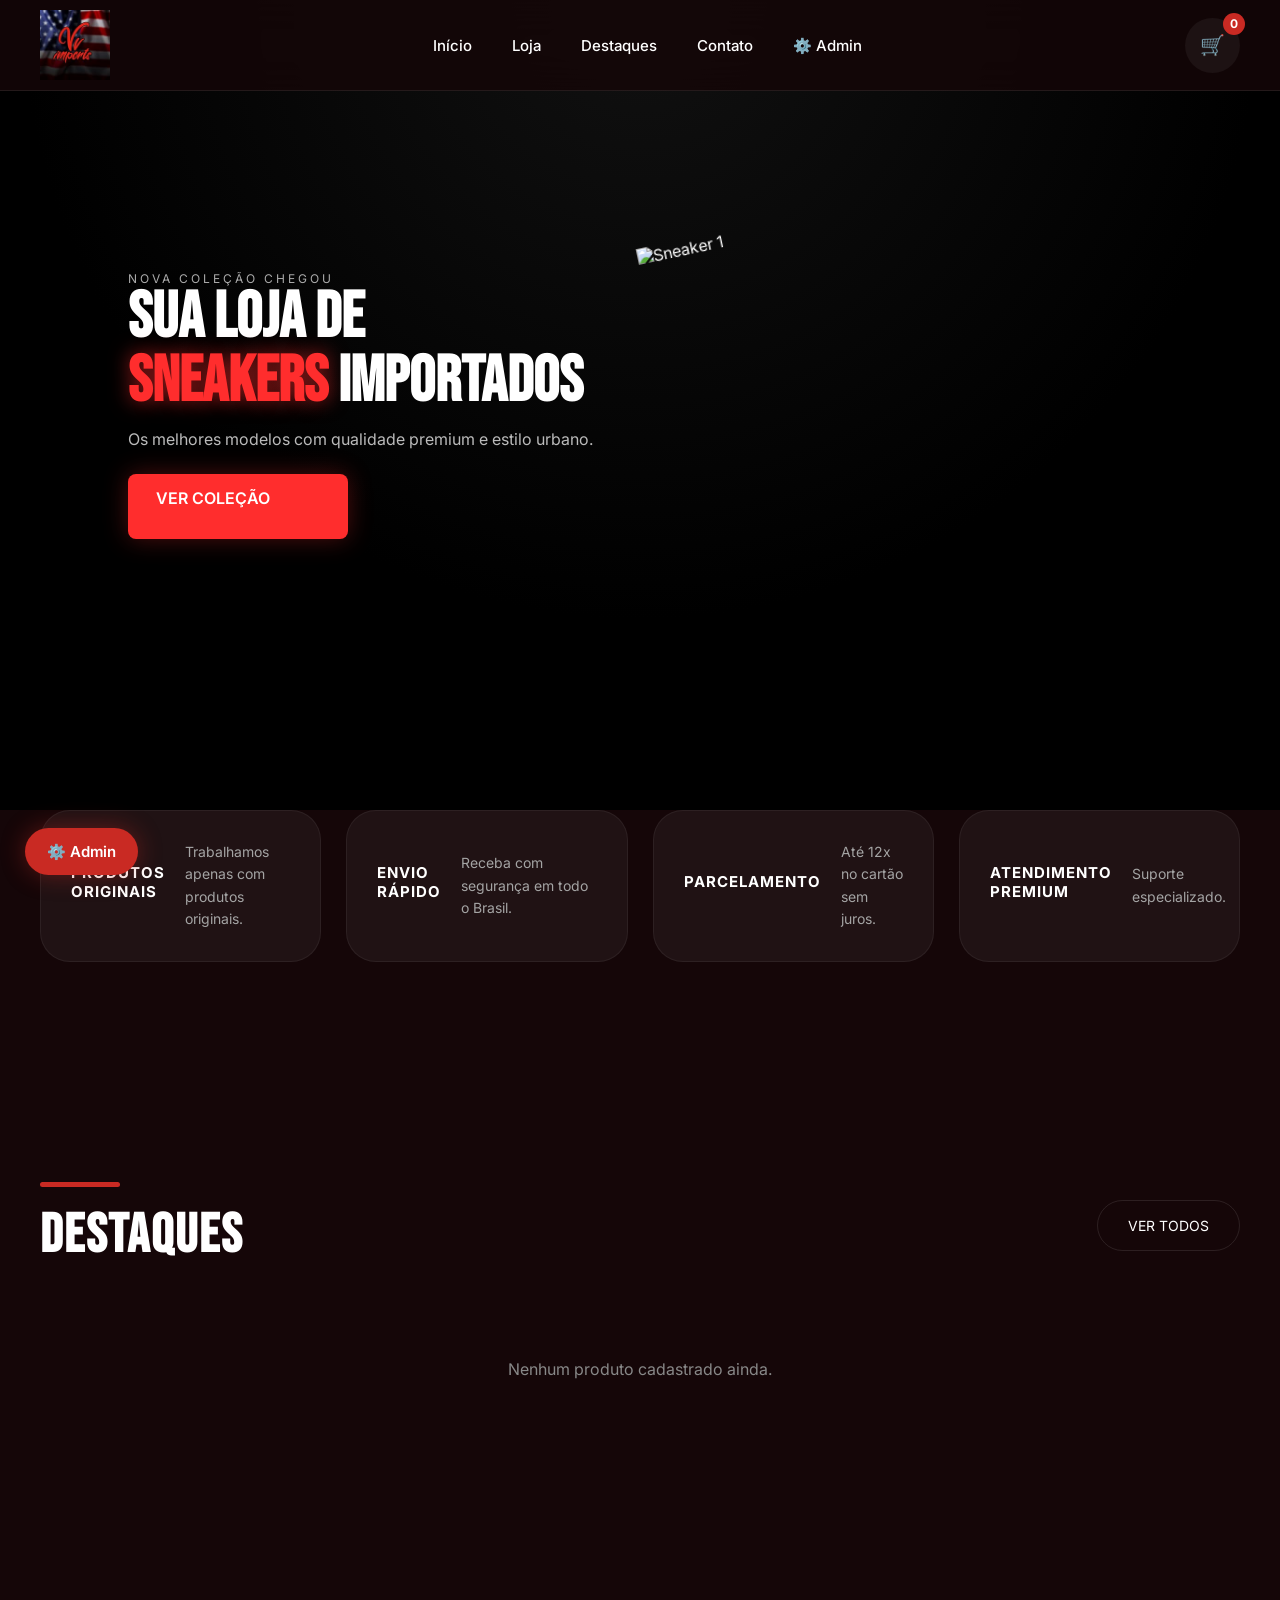
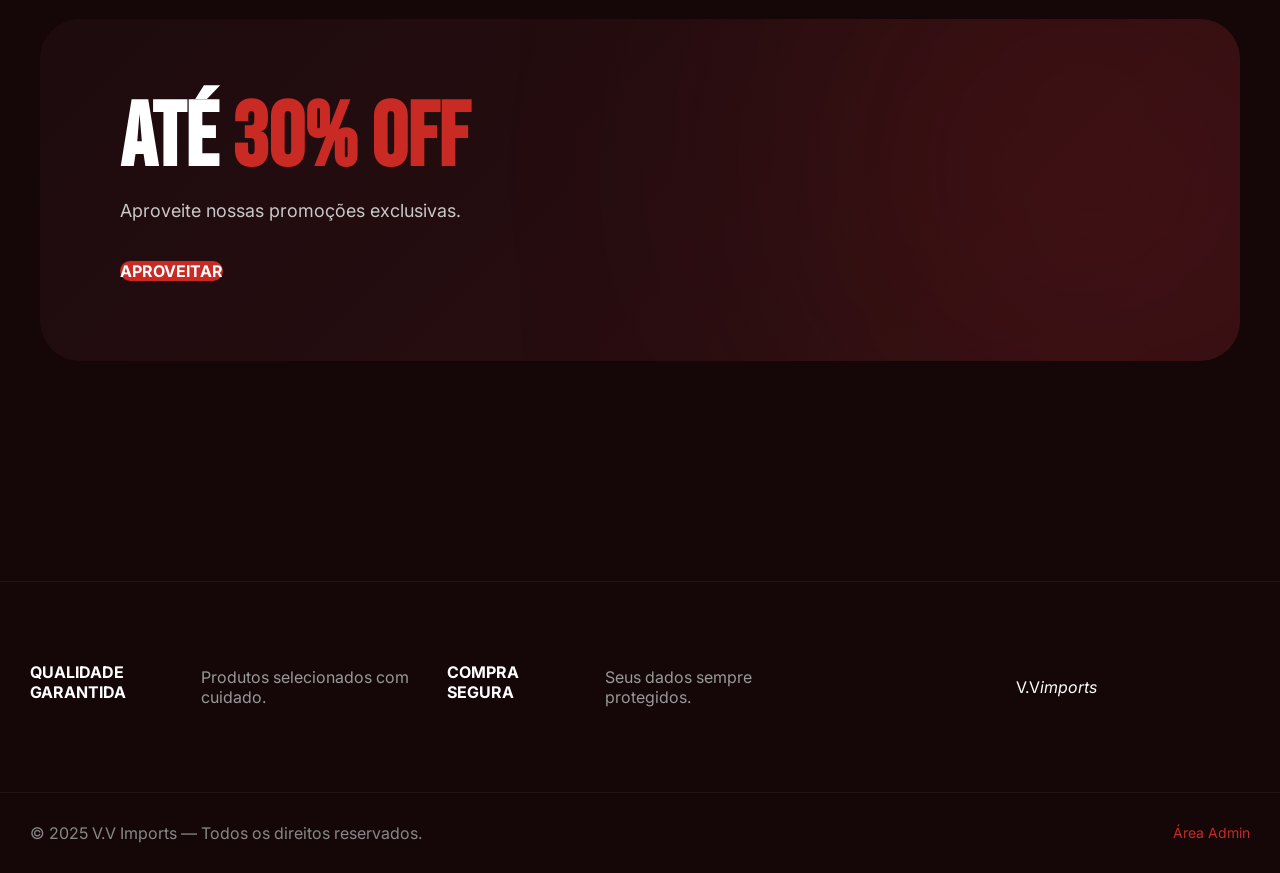
==== commit d33aac09: "Update index.html" ====
--- a/index.html
+++ b/index.html
@@ -4,20 +4,23 @@
   <meta charset="UTF-8">
   <meta name="viewport" content="width=device-width, initial-scale=1.0">
   <title>V.V Imports - Sneakers Importados</title>
+
   <link rel="preconnect" href="https://fonts.googleapis.com">
   <link href="https://fonts.googleapis.com/css2?family=Bebas+Neue&family=Inter:wght@300;400;500;600;700;800&display=swap" rel="stylesheet">
+
   <link rel="stylesheet" href="styles.css">
 </head>
+
 <body>
 
 <!-- HEADER -->
 <header class="header">
   <div class="header-inner">
 
-<a href="index.html" class="logo">
-    <img src="logo.jpg" alt="V.V Imports" class="logo-img">
-</a>
-    
+    <a href="index.html" class="logo">
+      <img src="logo.jpg" alt="V.V Imports" class="logo-img">
+    </a>
+
     <nav class="nav" id="mainNav">
       <a class="nav-link" href="index.html">Início</a>
       <a class="nav-link" href="loja.html">Loja</a>
@@ -31,6 +34,7 @@
         🛒
         <span class="cart-badge" id="cartBadge">0</span>
       </button>
+
       <button class="hamburger" id="hamburger" aria-label="Menu">
         <span></span><span></span><span></span>
       </button>
@@ -39,7 +43,7 @@
   </div>
 </header>
 
-<!-- HERO -->
+<!-- HERO (SLIDER) -->
 <section class="hero">
 
   <div class="hero-content">
@@ -74,31 +78,23 @@
   <div class="badges-inner">
 
     <div class="badge-item">
-      <div>
-        <strong>PRODUTOS ORIGINAIS</strong>
-        <span>Trabalhamos apenas com produtos originais.</span>
-      </div>
-    </div>
-
-    <div class="badge-item">
-      <div>
-        <strong>ENVIO RÁPIDO</strong>
-        <span>Receba com segurança em todo o Brasil.</span>
-      </div>
-    </div>
-
-    <div class="badge-item">
-      <div>
-        <strong>PARCELAMENTO</strong>
-        <span>Até 12x no cartão sem juros.</span>
-      </div>
-    </div>
-
-    <div class="badge-item">
-      <div>
-        <strong>ATENDIMENTO PREMIUM</strong>
-        <span>Suporte especializado.</span>
-      </div>
+      <strong>PRODUTOS ORIGINAIS</strong>
+      <span>Trabalhamos apenas com produtos originais.</span>
+    </div>
+
+    <div class="badge-item">
+      <strong>ENVIO RÁPIDO</strong>
+      <span>Receba com segurança em todo o Brasil.</span>
+    </div>
+
+    <div class="badge-item">
+      <strong>PARCELAMENTO</strong>
+      <span>Até 12x no cartão sem juros.</span>
+    </div>
+
+    <div class="badge-item">
+      <strong>ATENDIMENTO PREMIUM</strong>
+      <span>Suporte especializado.</span>
     </div>
 
   </div>
@@ -107,6 +103,7 @@
 <!-- DESTAQUES -->
 <section class="section" id="destaques">
   <div class="section-inner">
+
     <div class="section-head">
 
       <div class="section-title-wrap">
@@ -123,7 +120,7 @@
   </div>
 </section>
 
-<!-- BANNER PROMO -->
+<!-- PROMO -->
 <section class="section" style="padding-top:0">
   <div class="section-inner">
 
@@ -137,13 +134,7 @@
           Aproveite nossas promoções exclusivas.
         </p>
 
-        <a href="loja.html"
-           class="btn-promo"
-           style="display:inline-block;line-height:60px;text-align:center;text-decoration:none">
-
-          APROVEITAR
-
-        </a>
+        <a href="loja.html" class="btn-promo">APROVEITAR</a>
 
       </div>
 
@@ -158,43 +149,31 @@
   <div class="footer-top">
 
     <div class="footer-badge">
-      <div>
-        <strong>QUALIDADE GARANTIDA</strong>
-        <span>Produtos selecionados com cuidado.</span>
-      </div>
+      <strong>QUALIDADE GARANTIDA</strong>
+      <span>Produtos selecionados com cuidado.</span>
     </div>
 
     <div class="footer-badge">
-      <div>
-        <strong>COMPRA SEGURA</strong>
-        <span>Seus dados sempre protegidos.</span>
-      </div>
+      <strong>COMPRA SEGURA</strong>
+      <span>Seus dados sempre protegidos.</span>
     </div>
 
     <div class="footer-logo">
-      <span class="footer-logo-text">
-        V.V <em>imports</em>
-      </span>
+      V.V <em>imports</em>
     </div>
 
   </div>
 
   <div class="footer-bottom">
     <p>© 2025 V.V Imports — Todos os direitos reservados.</p>
-
- <a class="footer-admin-link" href="adminlogin.html">
-  Área Admin
-</a>
+    <a class="footer-admin-link" href="adminlogin.html">Área Admin</a>
   </div>
 
 </footer>
 
-<!-- BOTÃO FLUTUANTE ADMIN -->
-<a href="adminlogin.html" class="floating-admin">
-  ⚙️ Admin
-</a>
-
-<!-- CARRINHO -->
+<!-- FIXOS -->
+<a href="adminlogin.html" class="floating-admin">⚙️ Admin</a>
+
 <div class="cart-overlay" id="cartOverlay"></div>
 
 <aside class="cart-drawer" id="cartDrawer">
@@ -213,15 +192,13 @@
       <strong id="cartTotal">R$ 0,00</strong>
     </div>
 
-    <button class="btn-checkout">
-      FINALIZAR COMPRA
-    </button>
+    <button class="btn-checkout">FINALIZAR COMPRA</button>
 
   </div>
 
 </aside>
 
-<!-- MODAL PRODUTO -->
+<!-- MODAL -->
 <div class="modal-overlay" id="modalOverlay">
   <div class="modal-box" id="modalBox">
     <button class="modal-close" id="modalClose">&times;</button>
--- a/styles.css
+++ b/styles.css
@@ -78,27 +78,90 @@
 
 /* ── HERO ─────────────── */
 .hero{
-  min-height:100vh; max-width:1400px; margin:auto;
-  padding:140px 40px 80px;
-  display:flex; justify-content:space-between; align-items:center; gap:60px;
-}
-.hero-content{ flex:1; }
-.hero-eyebrow{ color:var(--red); text-transform:uppercase; letter-spacing:4px; font-size:14px; margin-bottom:20px; }
-.hero-title{ font-family:'Bebas Neue'; font-size:110px; line-height:.9; margin-bottom:25px; }
-.hero-red{ color:var(--red); }
-.hero-sub{ max-width:550px; color:#c9c9c9; font-size:18px; line-height:1.8; margin-bottom:40px; }
-.hero-img-wrap{ flex:1; display:flex; justify-content:center; position:relative; }
+  display:flex;
+  align-items:center;
+  justify-content:space-between;
+  padding:80px 10%;
+  min-height:90vh;
+  background: radial-gradient(circle at top, #111 0%, #000 60%);
+  overflow:hidden;
+  position:relative;
+}
+
+/* TEXTO */
+.hero-content{
+  max-width:520px;
+  z-index:2;
+}
+
+.hero-eyebrow{
+  color:#aaa;
+  letter-spacing:3px;
+  text-transform:uppercase;
+  font-size:12px;
+}
+
+.hero-title{
+  font-size:64px;
+  font-family:'Bebas Neue', sans-serif;
+  line-height:1;
+  color:#fff;
+}
+
+.hero-red{
+  color:#ff2d2d;
+  text-shadow:0 0 20px rgba(255,45,45,0.6);
+}
+
+.hero-sub{
+  margin-top:15px;
+  color:#bbb;
+}
+
+.btn-hero{
+  display:inline-block;
+  margin-top:25px;
+  padding:14px 28px;
+  background:#ff2d2d;
+  color:#fff;
+  text-decoration:none;
+  border-radius:8px;
+  box-shadow:0 0 25px rgba(255,45,45,0.3);
+}
+
+/* SLIDER */
+.hero-slider{
+  position:relative;
+  width:520px;
+  height:420px;
+}
+
+/* IMAGENS */
+.hero-shoe{
+  position:absolute;
+  width:100%;
+  opacity:0;
+  transform:rotate(-12deg) scale(0.95);
+  transition:all 0.8s ease;
+  filter:drop-shadow(0 30px 40px rgba(0,0,0,0.7));
+}
+
+.hero-shoe.active{
+  opacity:1;
+  transform:rotate(-12deg) scale(1);
+}
+
+/* GLOW */
 .hero-glow{
-  position:absolute; width:450px; height:450px; border-radius:50%;
-  background:rgba(201,42,35,.35); filter:blur(120px);
-}
-.hero-shoe{
-  width:100%; max-width:650px; position:relative; z-index:2;
-  animation:float 4s ease-in-out infinite;
-}
-@keyframes float{
-  0%,100%{ transform:translateY(0); }
-  50%{ transform:translateY(-20px); }
+  position:absolute;
+  width:320px;
+  height:320px;
+  background:radial-gradient(circle, rgba(255,45,45,0.5), transparent 70%);
+  top:50%;
+  left:50%;
+  transform:translate(-50%,-50%);
+  filter:blur(50px);
+  z-index:-1;
 }
 
 /* ── BOTÕES ─────────────── */
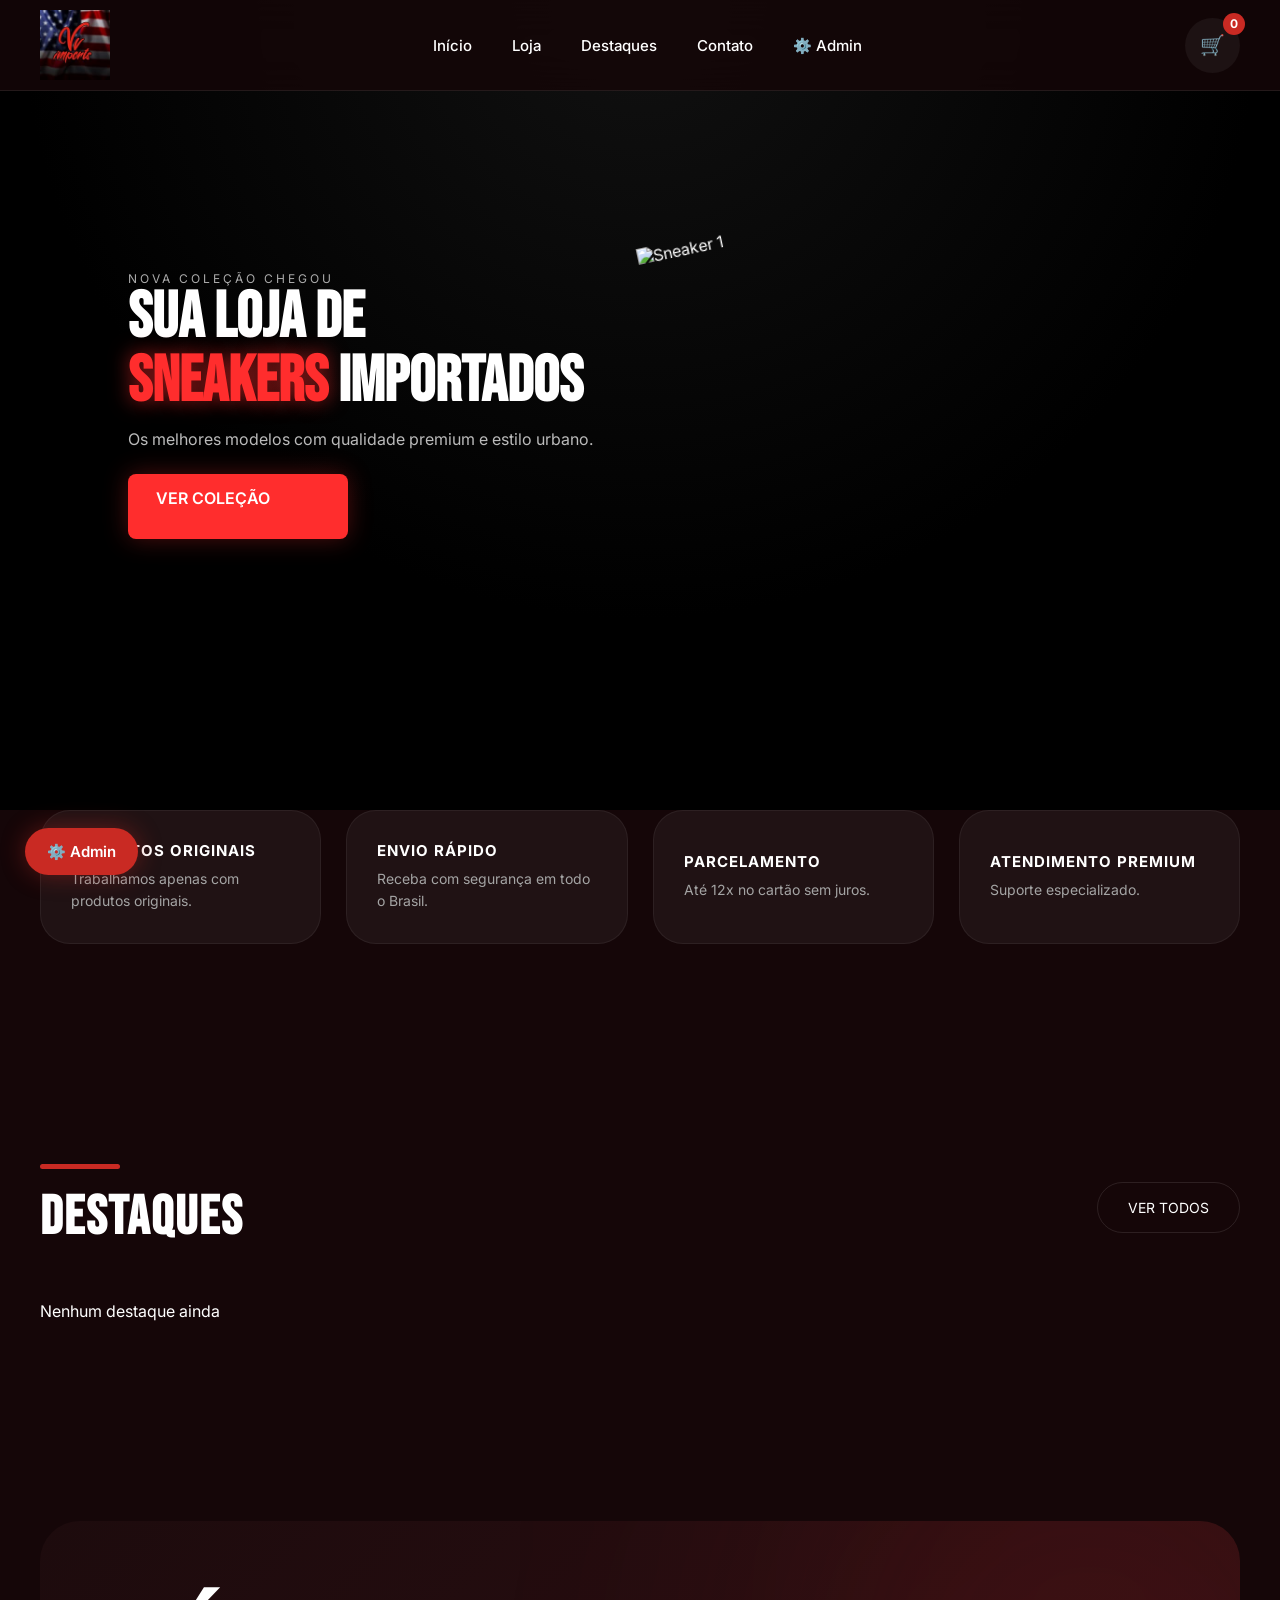
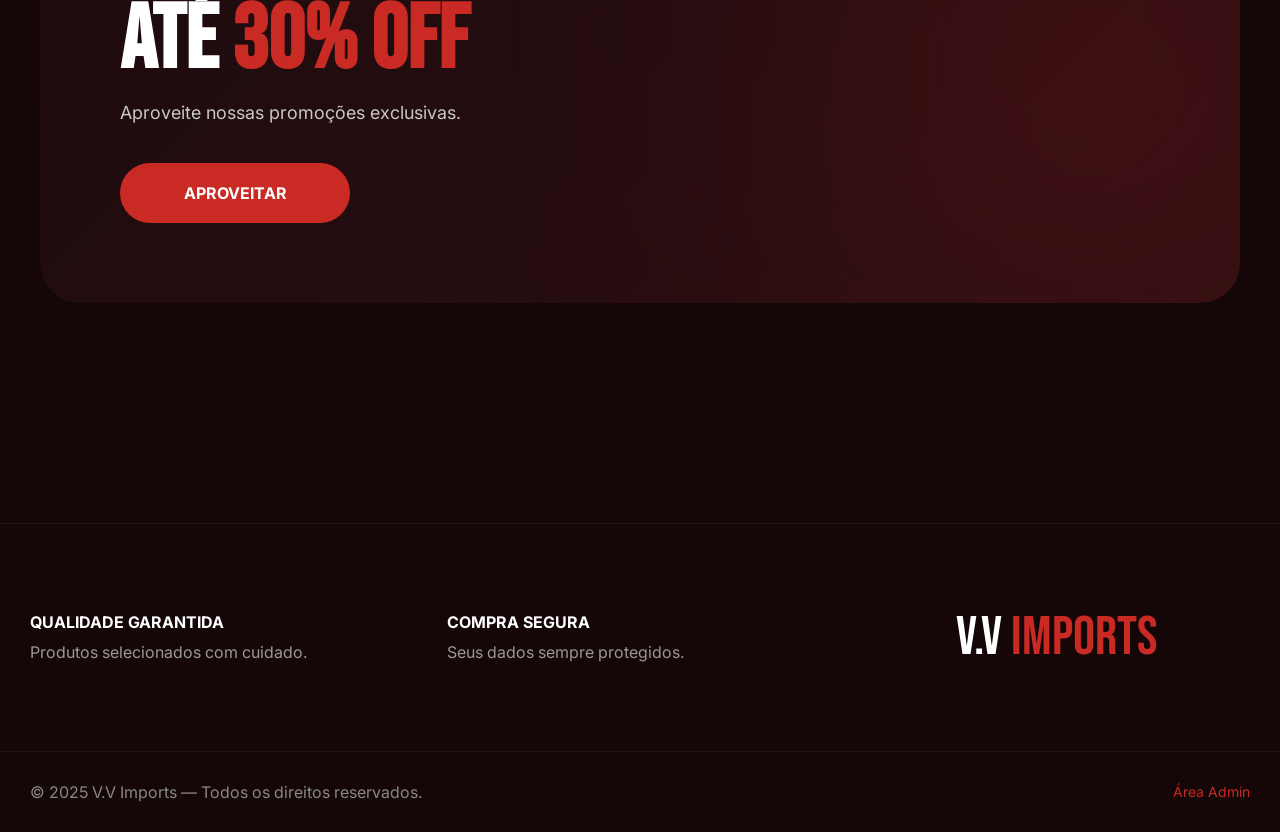
==== commit 5fdfe5a0: "Update index.html" ====
--- a/index.html
+++ b/index.html
@@ -4,23 +4,20 @@
   <meta charset="UTF-8">
   <meta name="viewport" content="width=device-width, initial-scale=1.0">
   <title>V.V Imports - Sneakers Importados</title>
-
   <link rel="preconnect" href="https://fonts.googleapis.com">
   <link href="https://fonts.googleapis.com/css2?family=Bebas+Neue&family=Inter:wght@300;400;500;600;700;800&display=swap" rel="stylesheet">
-
   <link rel="stylesheet" href="styles.css">
 </head>
-
 <body>
 
 <!-- HEADER -->
 <header class="header">
   <div class="header-inner">
 
-    <a href="index.html" class="logo">
-      <img src="logo.jpg" alt="V.V Imports" class="logo-img">
-    </a>
-
+<a href="index.html" class="logo">
+    <img src="logo.jpg" alt="V.V Imports" class="logo-img">
+</a>
+    
     <nav class="nav" id="mainNav">
       <a class="nav-link" href="index.html">Início</a>
       <a class="nav-link" href="loja.html">Loja</a>
@@ -34,7 +31,6 @@
         🛒
         <span class="cart-badge" id="cartBadge">0</span>
       </button>
-
       <button class="hamburger" id="hamburger" aria-label="Menu">
         <span></span><span></span><span></span>
       </button>
@@ -43,7 +39,7 @@
   </div>
 </header>
 
-<!-- HERO (SLIDER) -->
+<!-- HERO -->
 <section class="hero">
 
   <div class="hero-content">
@@ -78,23 +74,31 @@
   <div class="badges-inner">
 
     <div class="badge-item">
-      <strong>PRODUTOS ORIGINAIS</strong>
-      <span>Trabalhamos apenas com produtos originais.</span>
-    </div>
-
-    <div class="badge-item">
-      <strong>ENVIO RÁPIDO</strong>
-      <span>Receba com segurança em todo o Brasil.</span>
-    </div>
-
-    <div class="badge-item">
-      <strong>PARCELAMENTO</strong>
-      <span>Até 12x no cartão sem juros.</span>
-    </div>
-
-    <div class="badge-item">
-      <strong>ATENDIMENTO PREMIUM</strong>
-      <span>Suporte especializado.</span>
+      <div>
+        <strong>PRODUTOS ORIGINAIS</strong>
+        <span>Trabalhamos apenas com produtos originais.</span>
+      </div>
+    </div>
+
+    <div class="badge-item">
+      <div>
+        <strong>ENVIO RÁPIDO</strong>
+        <span>Receba com segurança em todo o Brasil.</span>
+      </div>
+    </div>
+
+    <div class="badge-item">
+      <div>
+        <strong>PARCELAMENTO</strong>
+        <span>Até 12x no cartão sem juros.</span>
+      </div>
+    </div>
+
+    <div class="badge-item">
+      <div>
+        <strong>ATENDIMENTO PREMIUM</strong>
+        <span>Suporte especializado.</span>
+      </div>
     </div>
 
   </div>
@@ -103,7 +107,6 @@
 <!-- DESTAQUES -->
 <section class="section" id="destaques">
   <div class="section-inner">
-
     <div class="section-head">
 
       <div class="section-title-wrap">
@@ -120,7 +123,7 @@
   </div>
 </section>
 
-<!-- PROMO -->
+<!-- BANNER PROMO -->
 <section class="section" style="padding-top:0">
   <div class="section-inner">
 
@@ -134,7 +137,13 @@
           Aproveite nossas promoções exclusivas.
         </p>
 
-        <a href="loja.html" class="btn-promo">APROVEITAR</a>
+        <a href="loja.html"
+           class="btn-promo"
+           style="display:inline-block;line-height:60px;text-align:center;text-decoration:none">
+
+          APROVEITAR
+
+        </a>
 
       </div>
 
@@ -149,31 +158,43 @@
   <div class="footer-top">
 
     <div class="footer-badge">
-      <strong>QUALIDADE GARANTIDA</strong>
-      <span>Produtos selecionados com cuidado.</span>
+      <div>
+        <strong>QUALIDADE GARANTIDA</strong>
+        <span>Produtos selecionados com cuidado.</span>
+      </div>
     </div>
 
     <div class="footer-badge">
-      <strong>COMPRA SEGURA</strong>
-      <span>Seus dados sempre protegidos.</span>
+      <div>
+        <strong>COMPRA SEGURA</strong>
+        <span>Seus dados sempre protegidos.</span>
+      </div>
     </div>
 
     <div class="footer-logo">
-      V.V <em>imports</em>
+      <span class="footer-logo-text">
+        V.V <em>imports</em>
+      </span>
     </div>
 
   </div>
 
   <div class="footer-bottom">
     <p>© 2025 V.V Imports — Todos os direitos reservados.</p>
-    <a class="footer-admin-link" href="adminlogin.html">Área Admin</a>
+
+ <a class="footer-admin-link" href="adminlogin.html">
+  Área Admin
+</a>
   </div>
 
 </footer>
 
-<!-- FIXOS -->
-<a href="adminlogin.html" class="floating-admin">⚙️ Admin</a>
-
+<!-- BOTÃO FLUTUANTE ADMIN -->
+<a href="adminlogin.html" class="floating-admin">
+  ⚙️ Admin
+</a>
+
+<!-- CARRINHO -->
 <div class="cart-overlay" id="cartOverlay"></div>
 
 <aside class="cart-drawer" id="cartDrawer">
@@ -192,13 +213,15 @@
       <strong id="cartTotal">R$ 0,00</strong>
     </div>
 
-    <button class="btn-checkout">FINALIZAR COMPRA</button>
+    <button class="btn-checkout">
+      FINALIZAR COMPRA
+    </button>
 
   </div>
 
 </aside>
 
-<!-- MODAL -->
+<!-- MODAL PRODUTO -->
 <div class="modal-overlay" id="modalOverlay">
   <div class="modal-box" id="modalBox">
     <button class="modal-close" id="modalClose">&times;</button>
